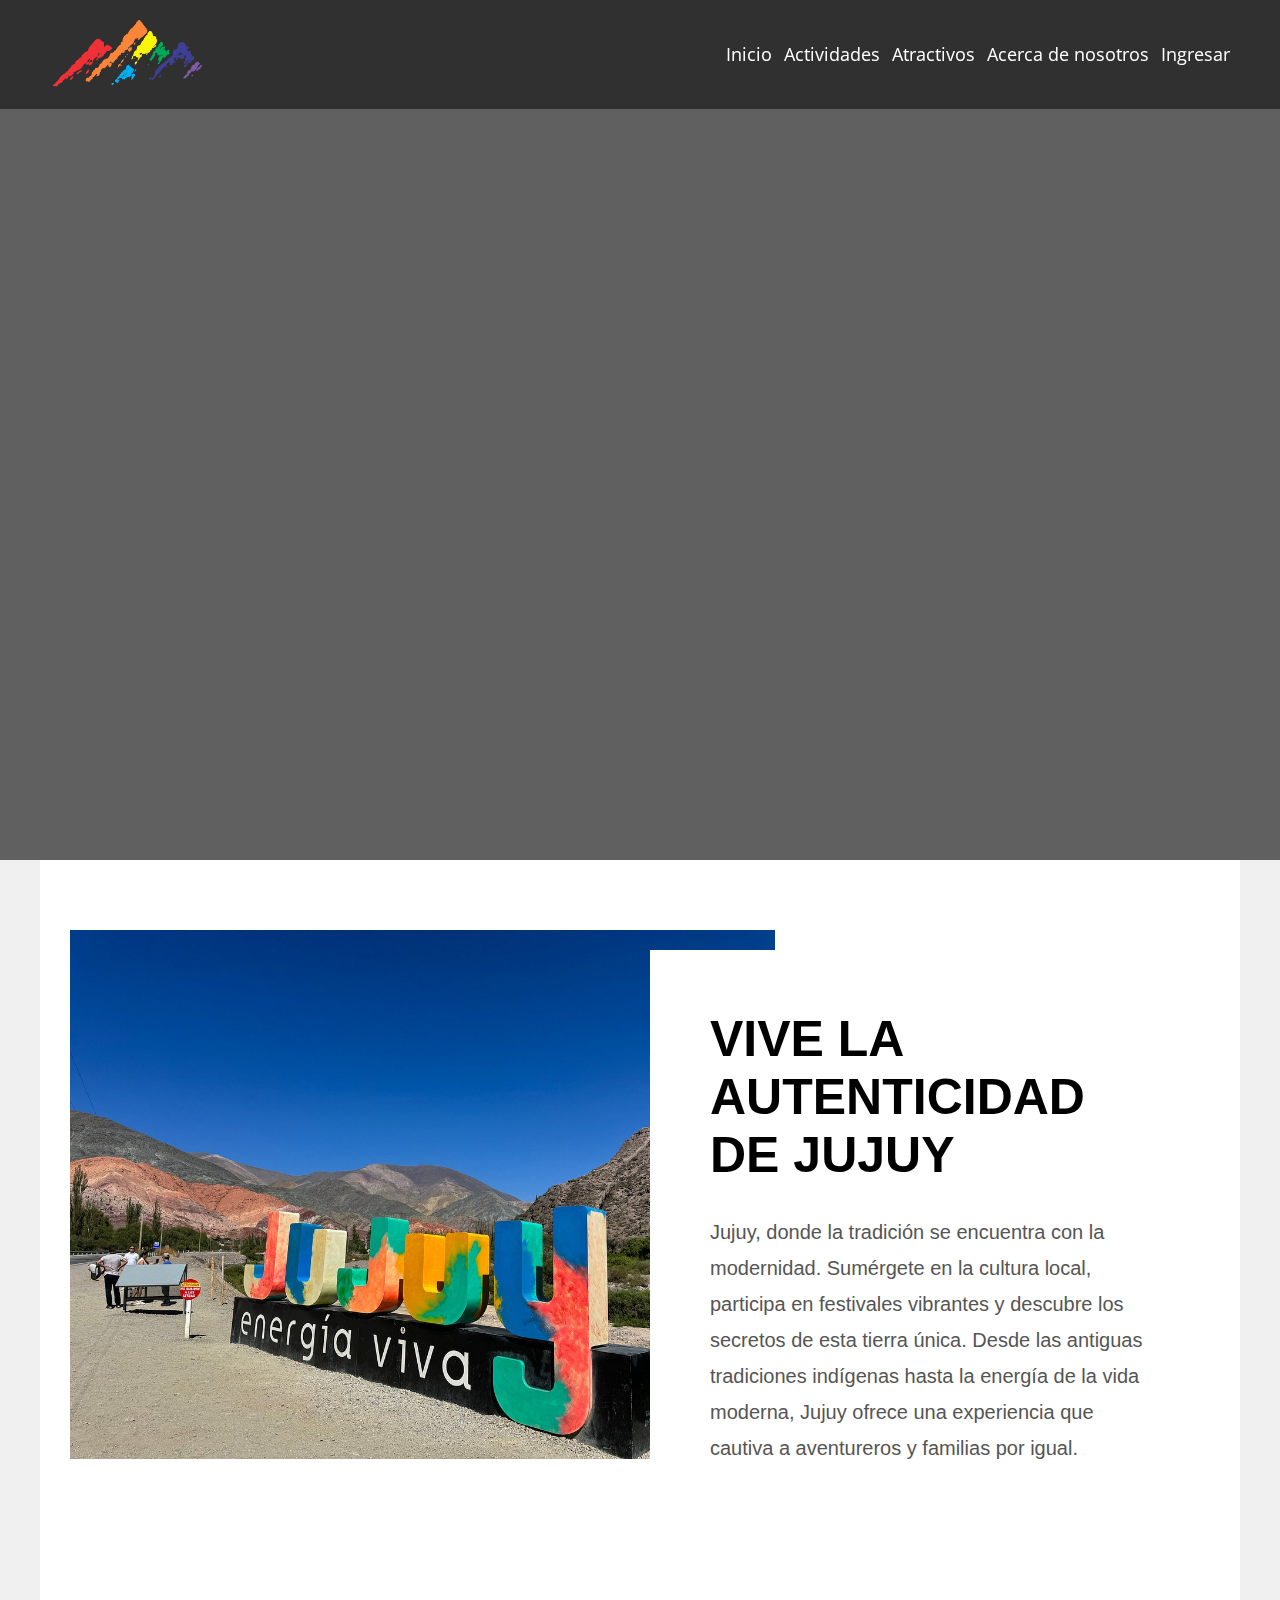
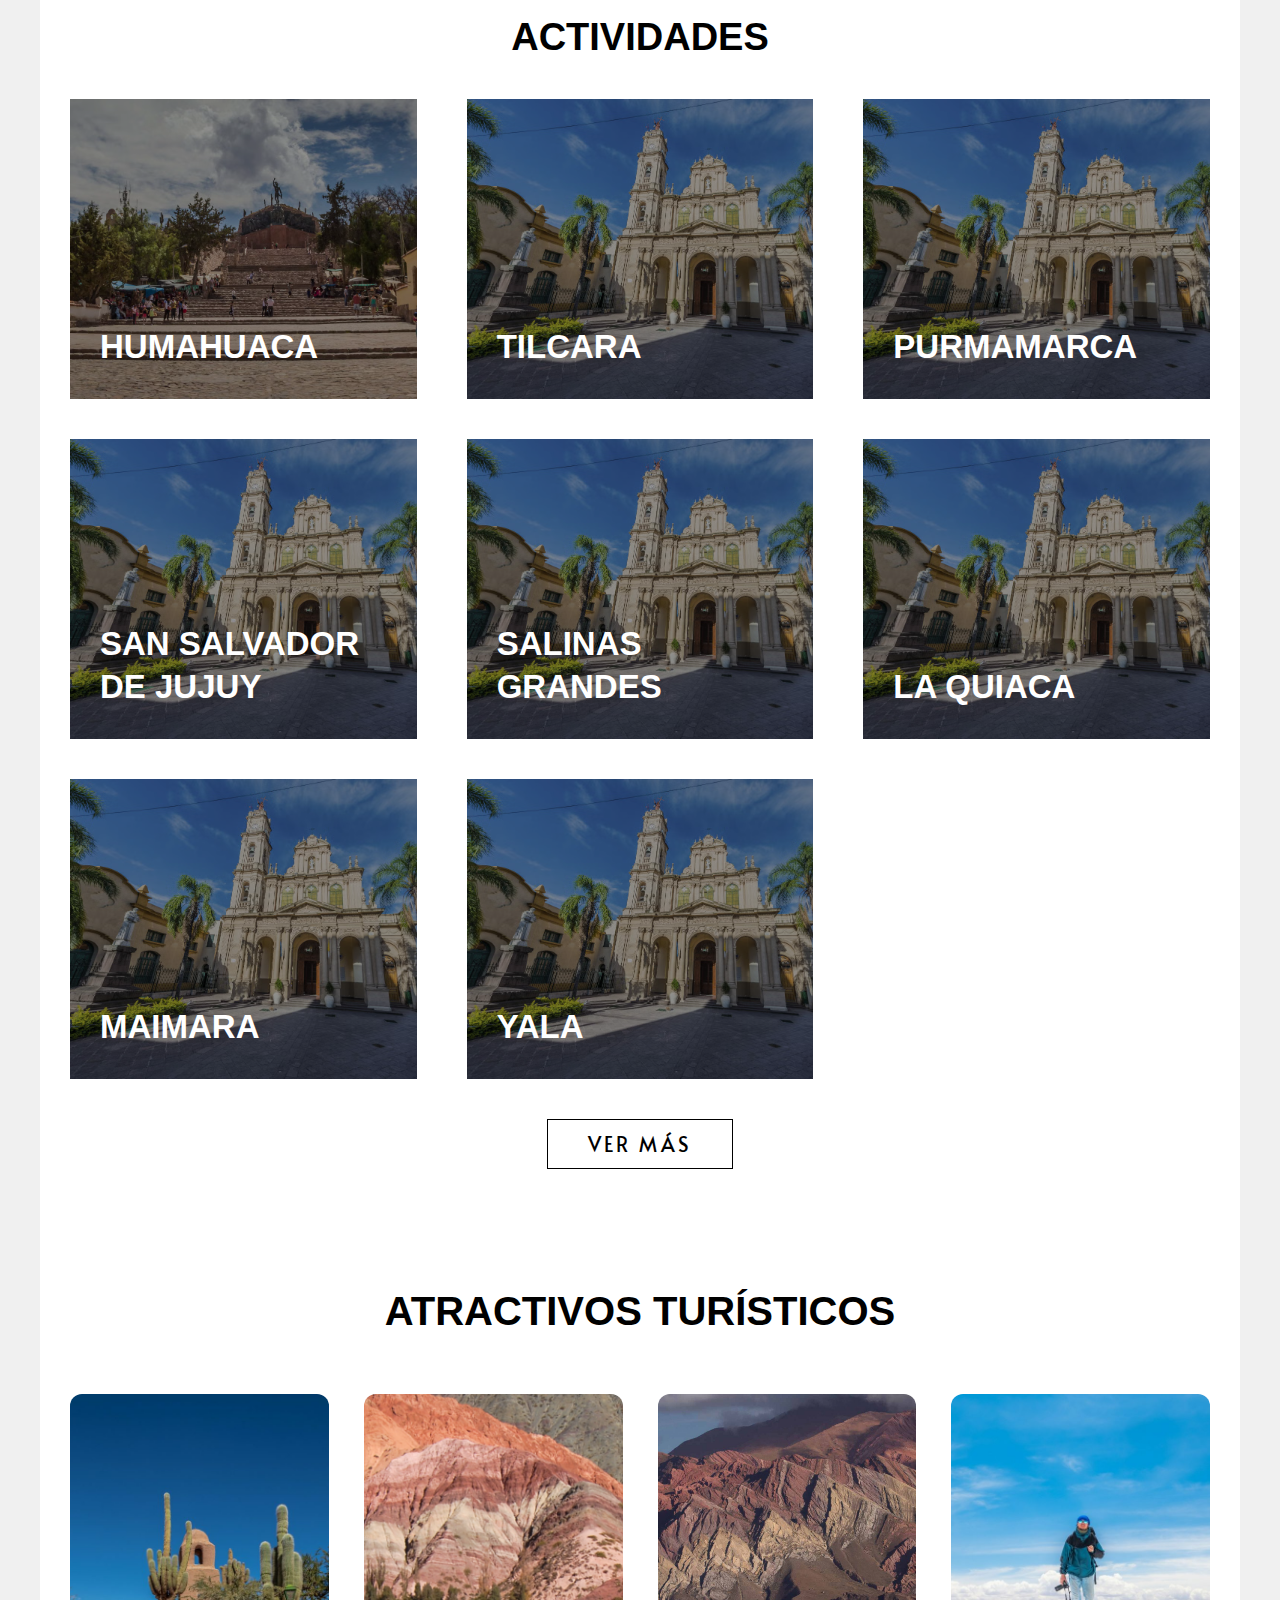
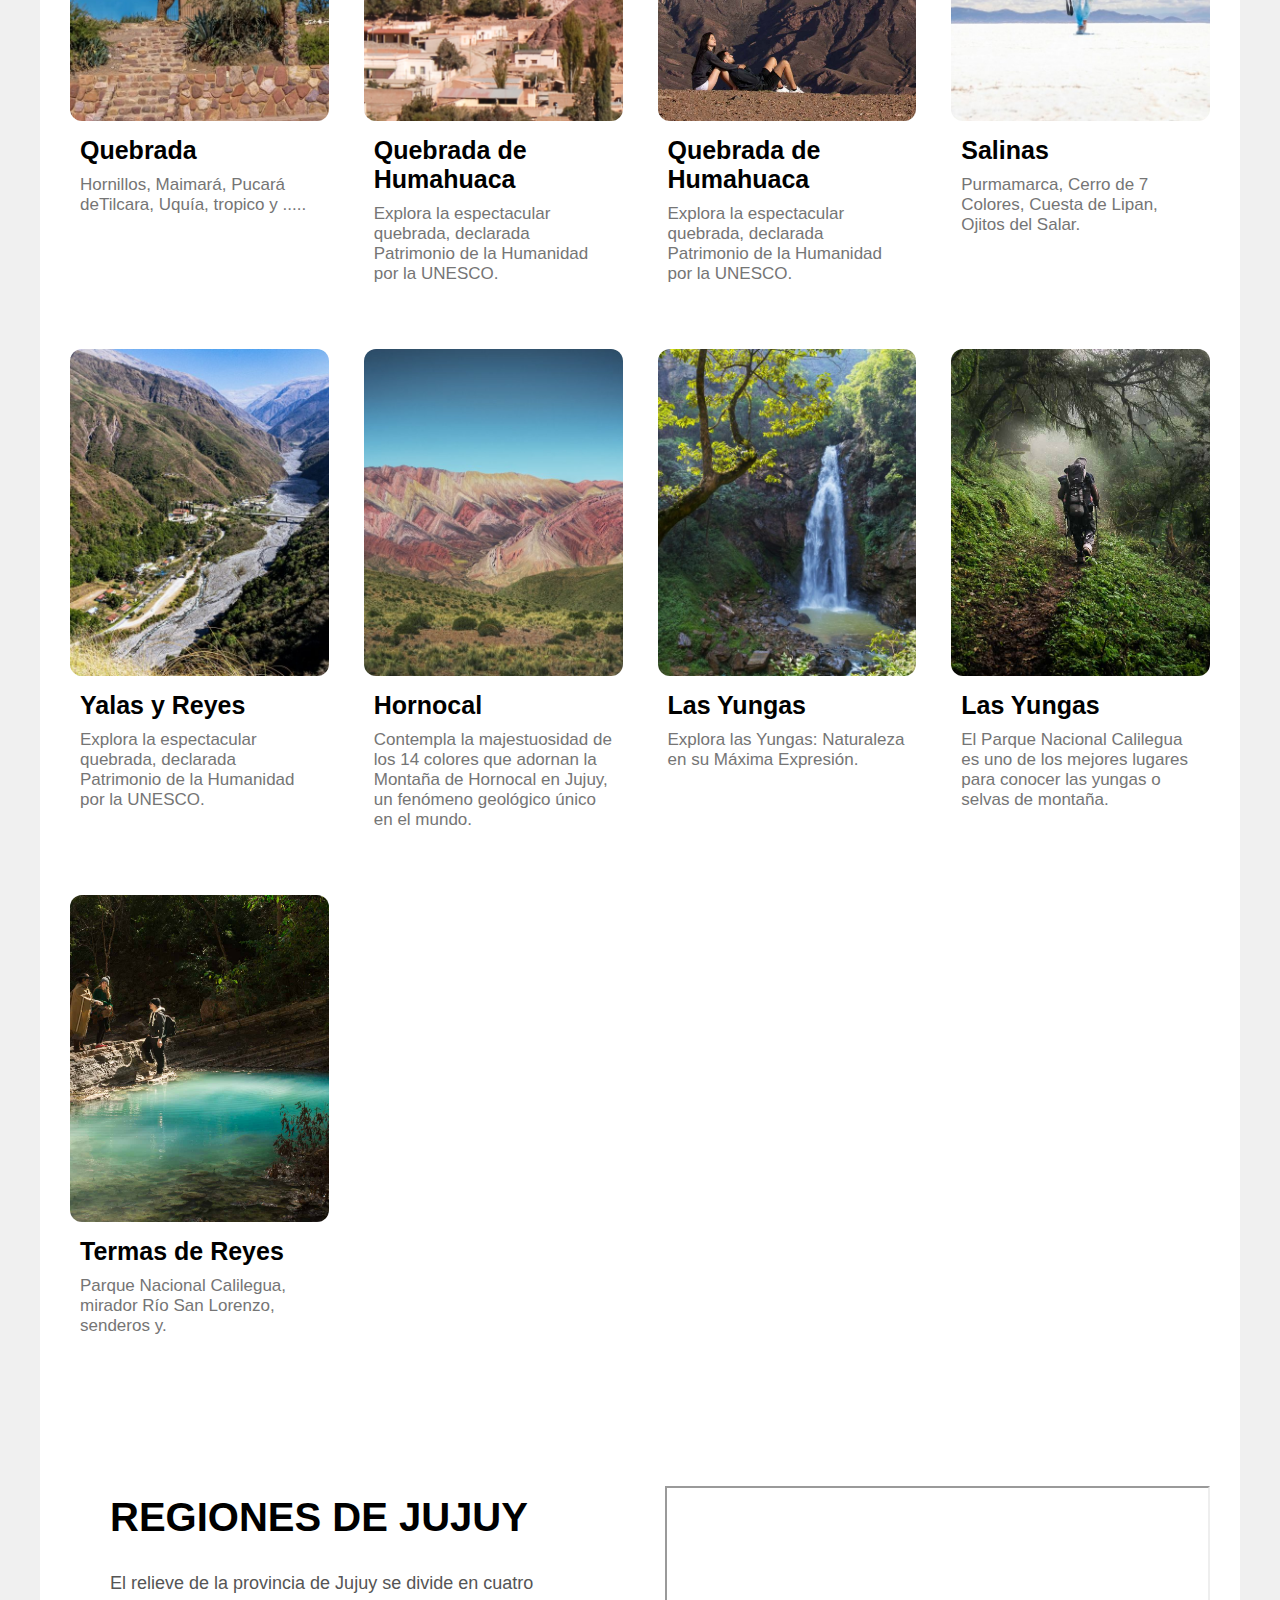
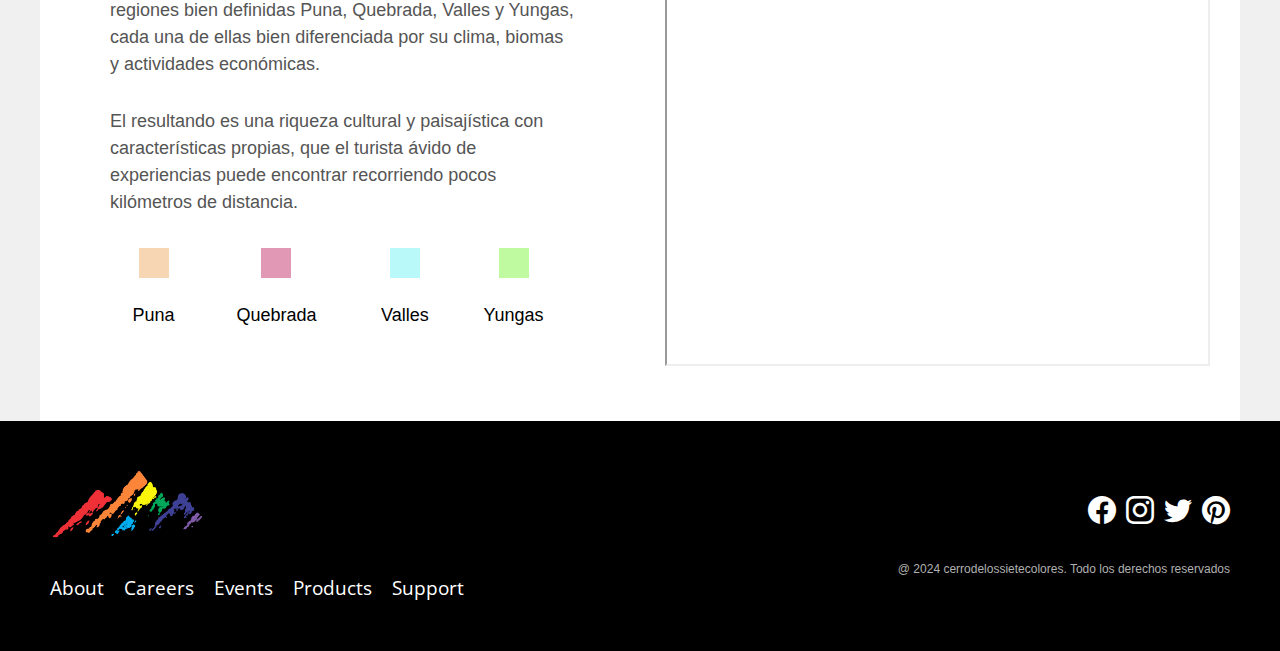
==== index.html @ bee5279a "first commit" ====
<!DOCTYPE html>
<html lang="es">

<head>
  <meta charset="UTF-8">
  <meta name="viewport" content="width=device-width, initial-scale=1.0">
  <link rel="stylesheet" href="https://cdn.jsdelivr.net/npm/bootstrap-icons@1.11.3/font/bootstrap-icons.min.css">
  <link rel="stylesheet" href="/css/main.css">
  <title>Cerros7Colores</title>
</head>

<body>

  <div class="hero">
    <header class="header">
      <img class="logo" src="/assets/logo/logo-Cerro-de-colores.png" alt="logo">

      <button class="open-menu" id="open-menu">
        <i class="bi bi-list"></i>
      </button>
      <div class="mobile-menu disabled" id="mobile-menu">
        <div class="mobile-menu__header">
          <img src="/assets/logo/logo-Cerro-de-colores.png" alt="logo" class="logo">
          <button class="close-menu" id="close-menu">
            <i class="bi bi-x-lg"></i>
          </button>
        </div>
        <div class="mobile-menu__nav">
          <ul>
            <li><a href="/index.html">Inicio</a></li>
            <li><a href="#actividades">Actividades</a></li>
            <li><a href="#turistismo">Atractivos</a></li>
            <li><a href="/pages/about-us.html">Acerca de nosotros</a></li>
            <li><a href="/pages/login.html">Ingresar</a></li>
          </ul>
        </div>
      </div>
      <nav class="desktop-menu">
        <ul>
          <li><a href="/index.html">Inicio</a></li>
          <li><a href="#actividades">Actividades</a></li>
          <li><a href="#turistismo">Atractivos</a></li>
          <li><a href="/pages/about-us.html">Acerca de nosotros</a></li>
          <li><a href="/pages/login.html">Ingresar</a></li>
        </ul>
      </nav>
    </header>
    <section class="video-section">
      <iframe width="560" height="315"
        src="https://www.youtube.com/embed/S2wJxDBZ_l0?si=NMLtOaExda23KTnY?&amp;start=02&autoplay=1&loop=1&controls=0&showinfo=0&rel=0&mute=1&playlist=S2wJxDBZ_l0"
        title="YouTube video player" frameborder="0"
        allow="accelerometer; autoplay; clipboard-write; encrypted-media; gyroscope; picture-in-picture; web-share"
        allowfullscreen></iframe>
      <div class="video-overlay"></div>
      <div class="video-content">
        <!-- <h2>Conectate con lo autentico</h2> -->
      </div>
    </section>
    <!-- <div class="hero__content">
      <p>Inmersive<br>experiences<br>that deliver</p>
    </div> -->
  </div>
  <main>
    <div class="intro">
      <img
        src="/assets/images/Jujuy-energia-viva.jpg"
        alt="portada" />

      <div class="intro__info">
        <h2>Vive la Autenticidad de Jujuy</h2>
        <p>Jujuy, donde la tradición se encuentra con la modernidad. Sumérgete en la cultura local, participa en
          festivales
          vibrantes y descubre los secretos de esta tierra única. Desde las antiguas tradiciones indígenas hasta la
          energía de la
          vida moderna, Jujuy ofrece una experiencia que cautiva a aventureros y familias por igual.</p>
      </div>
    </div>
    <div class="creations" id="actividades">
      <h2>Actividades</h2>
      <div class="creations__grid">
        <div>
          <h2>HUMAHUACA</h2>
        </div>
        <div>
          <h2>TILCARA</h2>
        </div>
        <div>
          <h2>PURMAMARCA</h2>
        </div>
        <div>
          <h2>SAN SALVADOR<br>DE JUJUY</h2>
        </div>
        <div>
          <h2>SALINAS<br>GRANDES</h2>
        </div>
        <div>
          <h2>LA QUIACA</h2>
        </div>
        <div>
          <h2>MAIMARA</h2>
        </div>
        <div>
          <h2>YALA</h2>
        </div>
      </div>
      <button class="btn">Ver más</button>
    </div>
  </main>

  <!-- <section class="video-section">
    <iframe width="560" height="315"
      src="https://www.youtube.com/embed/S2wJxDBZ_l0?si=NMLtOaExda23KTnY?&amp;start=50&autoplay=1&loop=1&controls=0&showinfo=0&rel=0&mute=1&playlist=S2wJxDBZ_l0"
      title="YouTube video player" frameborder="0"
      allow="accelerometer; autoplay; clipboard-write; encrypted-media; gyroscope; picture-in-picture; web-share"
      allowfullscreen></iframe>
    <div class="video-overlay"></div>
    <div class="video-content">
      <h2>Conectate con lo autentico</h2>
    </div>
  </section> -->

  <section class="attractions" id="turistismo">
    <h2 class="attractions__title">Atractivos Turísticos</h2>

    <div class="atractions__cards">
      <div class="attraction-card">
        <img src="/assets/images-turisticos/humahuaca-jujuy-argentina.jpg" alt="Atractivo 1">
        <h3>Quebrada</h3>
        <p>Hornillos, Maimará, Pucará deTilcara, Uquía, tropico y .....</p>
      </div>

      <div class="attraction-card">
        <img src="/assets/images/Img_Cerro7Colores.png" alt="Atractivo 2">
        <h3>Quebrada de Humahuaca</h3>
        <p>Explora la espectacular quebrada, declarada Patrimonio de la Humanidad por la UNESCO.</p>
      </div>
      <div class="attraction-card">
        <img src="/assets/images-turisticos/Quebrada-de-Humahuaca-Cuadrado.png" alt="Atractivo 2">
        <h3>Quebrada de Humahuaca</h3>
        <p>Explora la espectacular quebrada, declarada Patrimonio de la Humanidad por la UNESCO.</p>
      </div>
      <div class="attraction-card">
        <img src="/assets/images-turisticos/photographer-in-salar.jpg" alt="Atractivo 2">
        <h3>Salinas</h3>
        <p>Purmamarca, Cerro de 7 Colores, Cuesta de Lipan, Ojitos del Salar.</p>
      </div>
      <div class="attraction-card">
        <img src="/assets/images-turisticos/reyes-river-jujuy-argentina.jpg" alt="Atractivo 2">
        <h3>Yalas y Reyes</h3>
        <p>Explora la espectacular quebrada, declarada Patrimonio de la Humanidad por la UNESCO.</p>
      </div>
      <div class="attraction-card">
        <img src="/assets/images-turisticos/serrania-de-hornocal.jpg" alt="Atractivo 2">
        <h3>Hornocal</h3>
        <p>Contempla la majestuosidad de los 14 colores que adornan la Montaña de Hornocal en Jujuy, un fenómeno
          geológico único en el mundo.</p>
      </div>
      <div class="attraction-card">
        <img src="/assets/images-turisticos/waterfall.jpg" alt="Atractivo 2">
        <h3>Las Yungas</h3>
        <p>Explora las Yungas: Naturaleza en su Máxima Expresión.</p>
      </div>
      <div class="attraction-card">
        <img src="/assets/images-turisticos/Calilegua-Yungas.png" alt="Atractivo 2">
        <h3>Las Yungas</h3>
        <p>El Parque Nacional Calilegua es uno de los mejores lugares para conocer las yungas o selvas de montaña.</p>
      </div>
      <div class="attraction-card">
        <img src="/assets/images-turisticos/termas-del-jardin.jpg" alt="Atractivo 2">
        <h3>Termas de Reyes</h3>
        <p>Parque Nacional Calilegua, mirador Río San Lorenzo, senderos y.</p>
      </div>
    </div>
  </section>

  <section>
    <div class="region">
      <div class="region__content">
        <h2 class="region__title">Regiones de Jujuy</h2>
        <p class="region__text">
          El relieve de la provincia de Jujuy se divide en cuatro regiones bien definidas Puna, Quebrada, Valles y
          Yungas, cada
          una de ellas bien diferenciada por su clima, biomas y actividades económicas.
        </p>
        <p class="region__text">
          El resultando es una riqueza cultural y paisajística con características propias, que el turista ávido de
          experiencias
          puede encontrar recorriendo pocos kilómetros de distancia.
        </p>
        <table class="region__table">
          <tbody>
            <tr>
              <th>
                <div class="region__box box-1"></div>
              </th>
              <th>
                <div class="region__box box-2"></div>
              </th>
              <th>
                <div class="region__box box-3"></div>
              </th>
              <th>
                <div class="region__box box-4"></div>
              </th>
            </tr>
            <tr>
              <td>Puna</td>
              <td>Quebrada</td>
              <td>Valles</td>
              <td>Yungas</td>
            </tr>
          </tbody>
        </table>
      </div>

      <div class="region__map">
        <iframe src="https://www.google.com.ar/maps/d/embed?mid=1WbCeuLtPgaIoTMBbMBepUsitzrJnUsHE&ehbc=2E312F"
          width="480"
          height="480"></iframe>
      </div>
    </div>
  </section>

  <footer class="footer">

    <div class="logo-menu">
      <img class="logo" src="/assets/logo/logo-Cerro-de-colores.png" alt="logo">
      <nav class="footer-menu">
        <ul class="footer-menu__list">
          <li class="footer-menu__item"><a href="#">About</a></li>
          <li class="footer-menu__item"><a href="#">Careers</a></li>
          <li class="footer-menu__item"><a href="#">Events</a></li>
          <li class="footer-menu__item"><a href="#">Products</a></li>
          <li class="footer-menu__item"><a href="#">Support</a></li>
        </ul>
      </nav>
    </div>
    <div class="icons-copyright">
      <div class="icons">
        <i class="bi bi-facebook"></i>
        <i class="bi bi-instagram"></i>
        <i class="bi bi-twitter"></i>
        <i class="bi bi-pinterest"></i>
      </div>
      <p class="copyright">@ 2024 cerrodelossietecolores. Todo los derechos reservados</p>
    </div>
  </footer>

  <script>
    let btnOpenMenu = document.querySelector("#open-menu")
    let btnCloseMenu = document.querySelector("#close-menu")
    let menu = document.querySelector("#mobile-menu")

    btnOpenMenu.addEventListener("click", () => {
      menu.classList.remove("disabled")
    });

    btnCloseMenu.addEventListener("click", () => {
      menu.classList.add("disabled")
    });
  </script>
</body>

</html>
---- css/main.css ----
@import url("https://fonts.googleapis.com/css2?family=Open+Sans:wght@300;400;700&display=swap");
@import url("https://fonts.googleapis.com/css2?family=Alata&display=swap");
/* Estilos generales */
* {
	margin: 0;
	padding: 0;
	box-sizing: border-box;
}

:root {
	--font-title: "Poppins", sans-serif;
	--font-text: "Open Sans", sans-serif;
	--font-text-2: "Alata", sans-serif;
	--light: 400;
	--medium: 500;
	--bold: 700;
	--primary-color: #3498db;
	--secondary-color: #2ecc71;
	--white: #fff;
	--black: #000;
	--grey: #555;
	--max-width: 120rem;
}

html {
	/* font-size: 10px; */
	/* 10px / 16px = 0.625 = 62.5% */
	/* Percentage of user's browser font-size setting */
	font-size: 62.5%;
	scroll-behavior: smooth;
}

body {
	font-family: var(--font-title);
	background-color: #f0f0f0;
	font-size: 1.8rem;
}

a {
	text-decoration: none;
}

/* ---------- HEADER -------------  */
.mobile-menu,
.desktop-menu {
	display: none;
}

.mobile-menu {
	max-width: 100%;
	min-width: 38 0px;
	width: -webkit-fill-available;
}

.logo {
	width: 16rem;
	height: auto;
}

/* .hero {
	background-image: url(/assets/images/Quebrada-Humahuaca-Humahuaca.jpg.webp);
	background-size: cover;
	min-height: 80vh;
	padding: 0;
	display: flex;
	flex-direction: column;
} */
/* padding: 2rem 1rem; */
/* position: relative; */
.hero {
	/* background-image: url(/assets/images/Quebrada-Humahuaca-Humahuaca.jpg.webp);
	background-size: cover; */
	/* min-height: 80vh; */
	/* padding: 2rem 1rem; */
	padding: 0;
	/* position: relative; */
	display: flex;
	flex-direction: column;
}

/* .header {
	display: flex;
	justify-content: space-between;
	align-items: center;
	background-color: rgb(0, 0, 0, 0.5);
	padding: 2rem 5rem;
} */
.header {
	background-color: #009ace;
	display: flex;
	justify-content: space-between;
	align-items: center;
	/* background-color: rgb(0, 0, 0, 0.5); */
	padding: 2rem 5rem;
}

.open-menu,
.close-menu {
	border: 0;
	background-color: transparent;
	color: var(--white);
	font-size: 4rem;
	cursor: pointer;
}

.hero__content {
	flex-grow: 1;
	display: flex;
	align-items: center;
	justify-content: center;
}

.hero__content p {
	color: var(--white);
	font-size: 4rem;
	border: 0.2rem solid var(--white);
	padding: 3rem;
	text-transform: uppercase;
}

/* ---------- NAVBAR -------------  */

.mobile-menu {
	display: flex;
	flex-direction: column;
	background-color: var(--black);
	position: fixed;
	inset: 0;
	padding: 4rem;
	z-index: 2;
}

.mobile-menu__header {
	display: flex;
	justify-content: space-between;
	align-items: center;
}

.mobile-menu__nav {
	flex-grow: 1;
	display: flex;
	align-items: center;
}

.mobile-menu__nav ul {
	list-style-type: none;
	display: flex;
	flex-direction: column;
	gap: 4rem;
}

.mobile-menu__nav ul li a {
	text-transform: uppercase;
	color: var(--white);
	font-size: 3rem;
}

/* ---------- MAIN -------------  */
main {
	padding: 5rem 3rem;
	display: flex;
	flex-direction: column;
	gap: 8rem;
}

.intro {
	display: flex;
	flex-direction: column;
	gap: 2rem;
}

.intro__info {
	text-align: center;
	display: flex;
	flex-direction: column;
	gap: 3rem;
}

.intro__info h2 {
	font-size: 4.2rem;
	text-transform: uppercase;
}

.intro__info p {
	font-size: 2rem;
	color: #555;
	line-height: 1.8;
}

/* ---------- CREATIONS -------------  */

.creations {
	display: flex;
	flex-direction: column;
	align-items: center;
	gap: 4rem;
}

.creations > h2 {
	font-size: 4rem;
	text-align: center;
	text-transform: uppercase;
}

.creations__grid {
	text-transform: uppercase;
	display: flex;
	flex-direction: column;
	gap: 3rem;
	width: 100%;
}

.creations__grid > div {
	background-size: cover;
	height: 15rem;

	padding: 3rem;
	display: flex;
	align-items: end;
	position: relative;
	z-index: 0;
}

/* .creations__grid > div::before {
	content: "";
	position: absolute;
	height: 100%;
	width: 100%;
	inset: 0;
	background-color: rgba(0, 0, 0, 0.4);
	z-index: -1;
} */
.creations__grid > div::before {
	content: "";
	position: absolute;
	height: 100%;
	width: 100%;
	inset: 0;
	background-color: rgba(0, 0, 0, 0.4);
	z-index: 0;
}

.creations__grid > div > h2 {
	color: var(--white);
	font-size: 2.9rem;
	line-height: 1.3;
	z-index: 1;
}

.creations__grid > div:nth-child(1) {
	background-image: url("/assets/images/estatua-humahuaca-argentina.jpg");
}
.creations__grid > div:nth-child(2) {
	background-image: url("/assets/images/catedral-san-salvador-jujuy.jpg");
}
.creations__grid > div:nth-child(3) {
	background-image: url("/assets/images/catedral-san-salvador-jujuy.jpg");
}
.creations__grid > div:nth-child(4) {
	background-image: url("/assets/images/catedral-san-salvador-jujuy.jpg");
}
.creations__grid > div:nth-child(5) {
	background-image: url("/assets/images/catedral-san-salvador-jujuy.jpg");
}
.creations__grid > div:nth-child(6) {
	background-image: url("/assets/images/catedral-san-salvador-jujuy.jpg");
}
.creations__grid > div:nth-child(7) {
	background-image: url("/assets/images/catedral-san-salvador-jujuy.jpg");
}
.creations__grid > div:nth-child(8) {
	background-image: url("/assets/images/catedral-san-salvador-jujuy.jpg");
}

/* ---------- BUTTON -------------  */

.btn {
	border: 1px solid var(--black);
	max-width: max-content;
	padding: 1rem 4rem;
	font-family: var(--font-text-2);
	font-size: 2rem;
	text-transform: uppercase;
	background-color: transparent;
	cursor: pointer;
	letter-spacing: 0.3rem;
}

/* ---------- VIDEO -------------  */
.video-section {
	position: relative;
	overflow: hidden;
}
.video-section iframe {
	/* width: 622.222px; */
	/* width: clamp(622.222px, 100%, 800px); */
	width: max(100%, 622.222px);
	height: 350px;
	/* width: 100%;
	height: 95vh; */
}

.video-overlay {
	position: absolute;
	top: 0;
	left: 0;
	width: 100%;
	height: 100%;
	background: rgba(0, 0, 0, 0.6); /* Opacidad */
}

.video-content {
	position: absolute;
	top: 20%;
	left: 50%;
	transform: translate(-50%, -50%);
	text-align: center;
	color: var(--white);
	/* z-index: 1; */
	z-index: 0;
}

.video-content h2 {
	font-size: 3rem;
}

/* ---------- GALERIAS -------------  */

.attractions {
	background-color: var(--white);
	max-width: var(--max-width);
	margin: 0 auto;
	padding: 5rem 3rem;

	display: grid;
	grid-template-areas:
		"title title title"
		"content content content";
	gap: 4rem;
}

.attractions__title {
	font-size: 4rem;
	text-transform: uppercase;
	text-align: center;
	/* color: var(--primary-color); */
	grid-area: title;
}

.atractions__cards {
	grid-area: content;
	display: grid;
	grid-template-columns: repeat(auto-fill, minmax(22rem, 1fr));
	gap: 3.5rem;
}

.attraction-card {
	margin-top: 20px;
	/* border: 1px solid #ddd; */
	border-radius: 8px;
	overflow: hidden;
}

.attraction-card img {
	width: 100%;
	/* height: 200px; */
	height: 327px;
	object-fit: cover;
	border-radius: 12px;
}

.attraction-card h3 {
	padding: 10px;
	font-size: 2.5rem;
	/* color: var(--primary-color); */
}

.attraction-card p {
	padding: 0 10px 10px 10px;
	color: #757575;
	font-size: 1.7rem;
}

/* ---------- FOOTER -------------  */
.footer {
	background-color: var(--black);
	display: flex;
	flex-direction: column;
	align-items: center;
	gap: 4rem;
	padding: 5rem 3rem;
	/* color: var(--white); */
	text-align: center;
}

.logo-menu,
.icons-copyright {
	display: flex;
	flex-direction: column;
	gap: 3.5rem;
	align-items: center;
}

.footer-menu__list {
	list-style: none;
	display: flex;
	flex-direction: column;
	align-items: center;
	gap: 2rem;
	color: var(--white);
}

.footer-menu__item > a {
	color: var(--white);
	font-family: var(--font-text);
	font-size: 1.9rem;
}

.icons {
	font-size: 2.8rem;
	display: flex;
	gap: 1rem;
	color: var(--white);
}

.copyright {
	color: #b0b0b0;
	font-size: 1.2rem;
}

/* ---------- REGION -------------  */

.region {
	/* max-width: var(--max-width); */
	margin: 0 auto;
	display: flex;
	flex-direction: column;
	padding: 5rem 3rem;
	/* display: grid; */
	/* grid-template-columns: repeat(2, 1fr); */
	/* gap: 6rem; */
	/* padding: 5rem; */
	background-color: var(--white);
}

.region__table {
	width: 100%;
}

.region__content {
	display: flex;
	flex-direction: column;
	gap: 3rem;
	margin-bottom: 3.5rem;
}

.region__title {
	font-size: 4rem;
	text-transform: uppercase;
	text-align: center;
}

.region__text {
	color: var(--grey);
	line-height: 1.5;
}

.region__table tbody tr th > div {
	margin: auto;
}
.region__table tbody tr td {
	text-align: center;
	padding-top: 2.5rem;
}

.region__box {
	height: 30px;
	width: 30px;
	background-color: black;
	margin: 1.5rem;
}

.box-1 {
	background-color: #f7d6b3;
}
.box-2 {
	background-color: #e198b4;
}
.box-3 {
	background-color: #baf9f9;
}
.box-4 {
	background-color: #bffaa1;
}

.region__map iframe {
	/* width: 350px; */
	width: max(100%, 310px);
}

/* ---------- MEDIA QUERYS -------------  */
@media screen and (min-width: 768px) {
	/* .hero {
		background-image: url("/assets/images/Excursion-al-Hornocal.jpg");
		padding: 0;
		min-height: 90vh;
	} */
	/* padding: 4rem 10rem; */
	.hero {
		/* background-image: url("/assets/images/Excursion-al-Hornocal.jpg"); */
		/* padding: 4rem 10rem; */
		padding: 0;
		min-height: 90vh;
	}

	.header {
		background-color: rgb(0, 0, 0, 0.5);
		/* padding: 2rem 5rem; */
		padding: 2rem max(5rem, 50vw - 1280px / 2);
		position: absolute;
		z-index: 1;
		width: 100%;
	}

	.hero__content p {
		font-size: 6rem;
	}

	.open-menu {
		display: none;
	}

	.desktop-menu {
		display: flex;
	}

	.desktop-menu ul {
		display: flex;
		gap: 1.2rem;
		list-style: none;
		font-family: var(--font-text);
		/* justify-content: space-between; */
	}

	.desktop-menu ul li a {
		color: var(--white);
	}

	.video-section iframe {
		width: 100%;
		height: 95vh;
	}

	main {
		background-color: var(--white);
		padding: 7rem 3rem;
		/* max-width: 1300px; */
		max-width: var(--max-width); /* EL ANCHO MAXIMO DEL CONTENIDO*/
		margin: 0 auto; /* CENTRAR EL CONTENIDO*/
		gap: 6rem;
	}

	.intro {
		display: grid;
		grid-template-columns: repeat(8, 1fr);
		margin-bottom: 7rem;
	}

	.intro img {
		max-width: 100%;
		grid-column: 1/6;
		grid-row: 1/3;
	}

	.intro__info {
		grid-column: 5/9;
		grid-row: 2/3;
		background-color: var(--white);
		padding: 6rem;
		padding-bottom: 2rem;
		text-align: left;
	}

	.intro__info h2 {
		font-size: 4.3rem;
	}

	.creations h2 {
		font-size: 3.8rem;
	}

	.creations__grid {
		display: grid;
		grid-template-columns: repeat(3, 1fr);
		column-gap: 5rem;
		row-gap: 4rem;
	}

	.creations__grid > div {
		height: 30rem;
	}

	.creations__grid > div > h2 {
		font-size: 2.2rem;
	}

	.region {
		max-width: var(--max-width);
		display: grid;
		grid-template-columns: repeat(2, 1fr);
		align-items: center;
		column-gap: 5rem;
	}

	.region__content {
		padding: 0 4rem;
	}

	.region__title {
		text-align: start;
	}

	.attractions {
		padding-bottom: 9rem;
	}

	.footer {
		flex-direction: row;
		justify-content: space-between;
		padding: 5rem max(5rem, 50vw - 1280px / 2);
	}

	.logo-menu {
		align-items: start;
	}

	.footer-menu__list {
		flex-direction: row;
	}

	.icons-copyright {
		align-items: end;
	}
}

@media screen and (min-width: 992px) {
	.creations__grid > div > h2 {
		font-size: 3.3rem;
	}
	.intro__info h2 {
		font-size: 5rem;
	}
}

/* MOBILE MENU NAVBAR  */
.disabled {
	display: none;
}
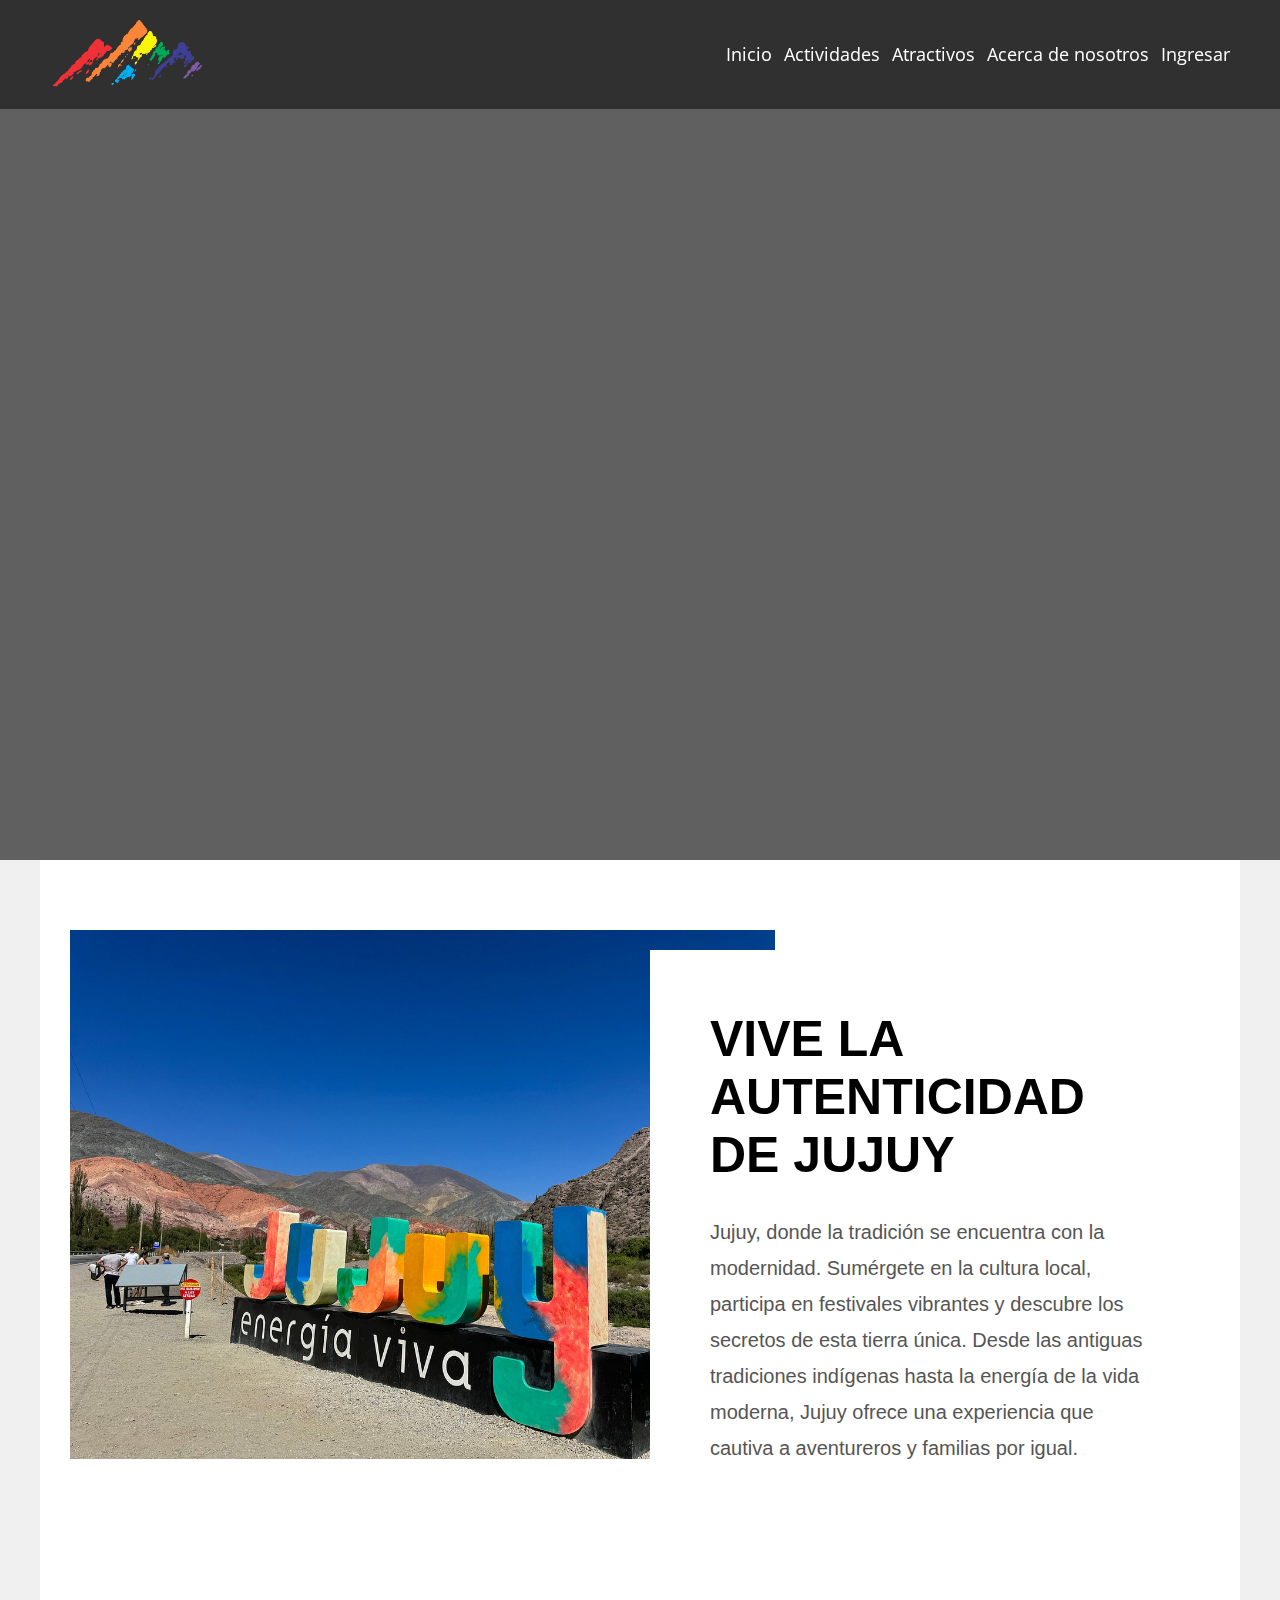
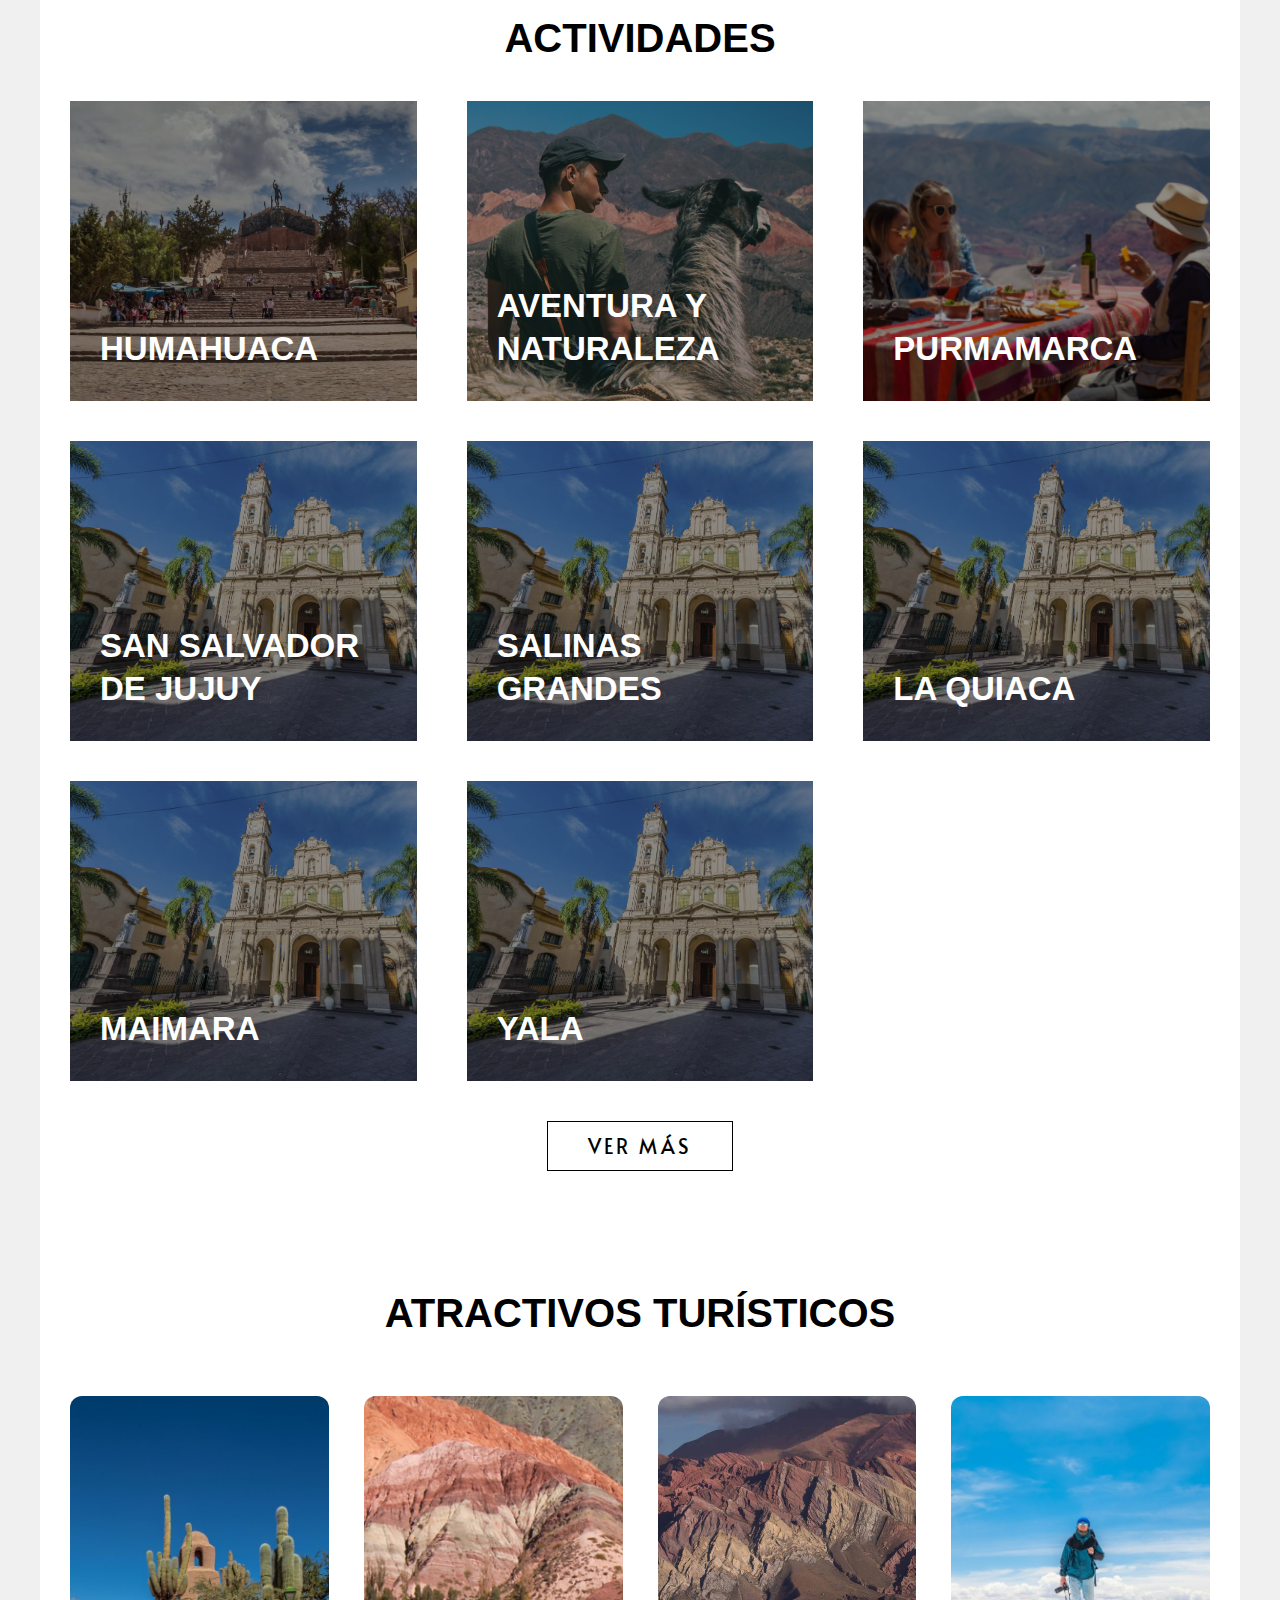
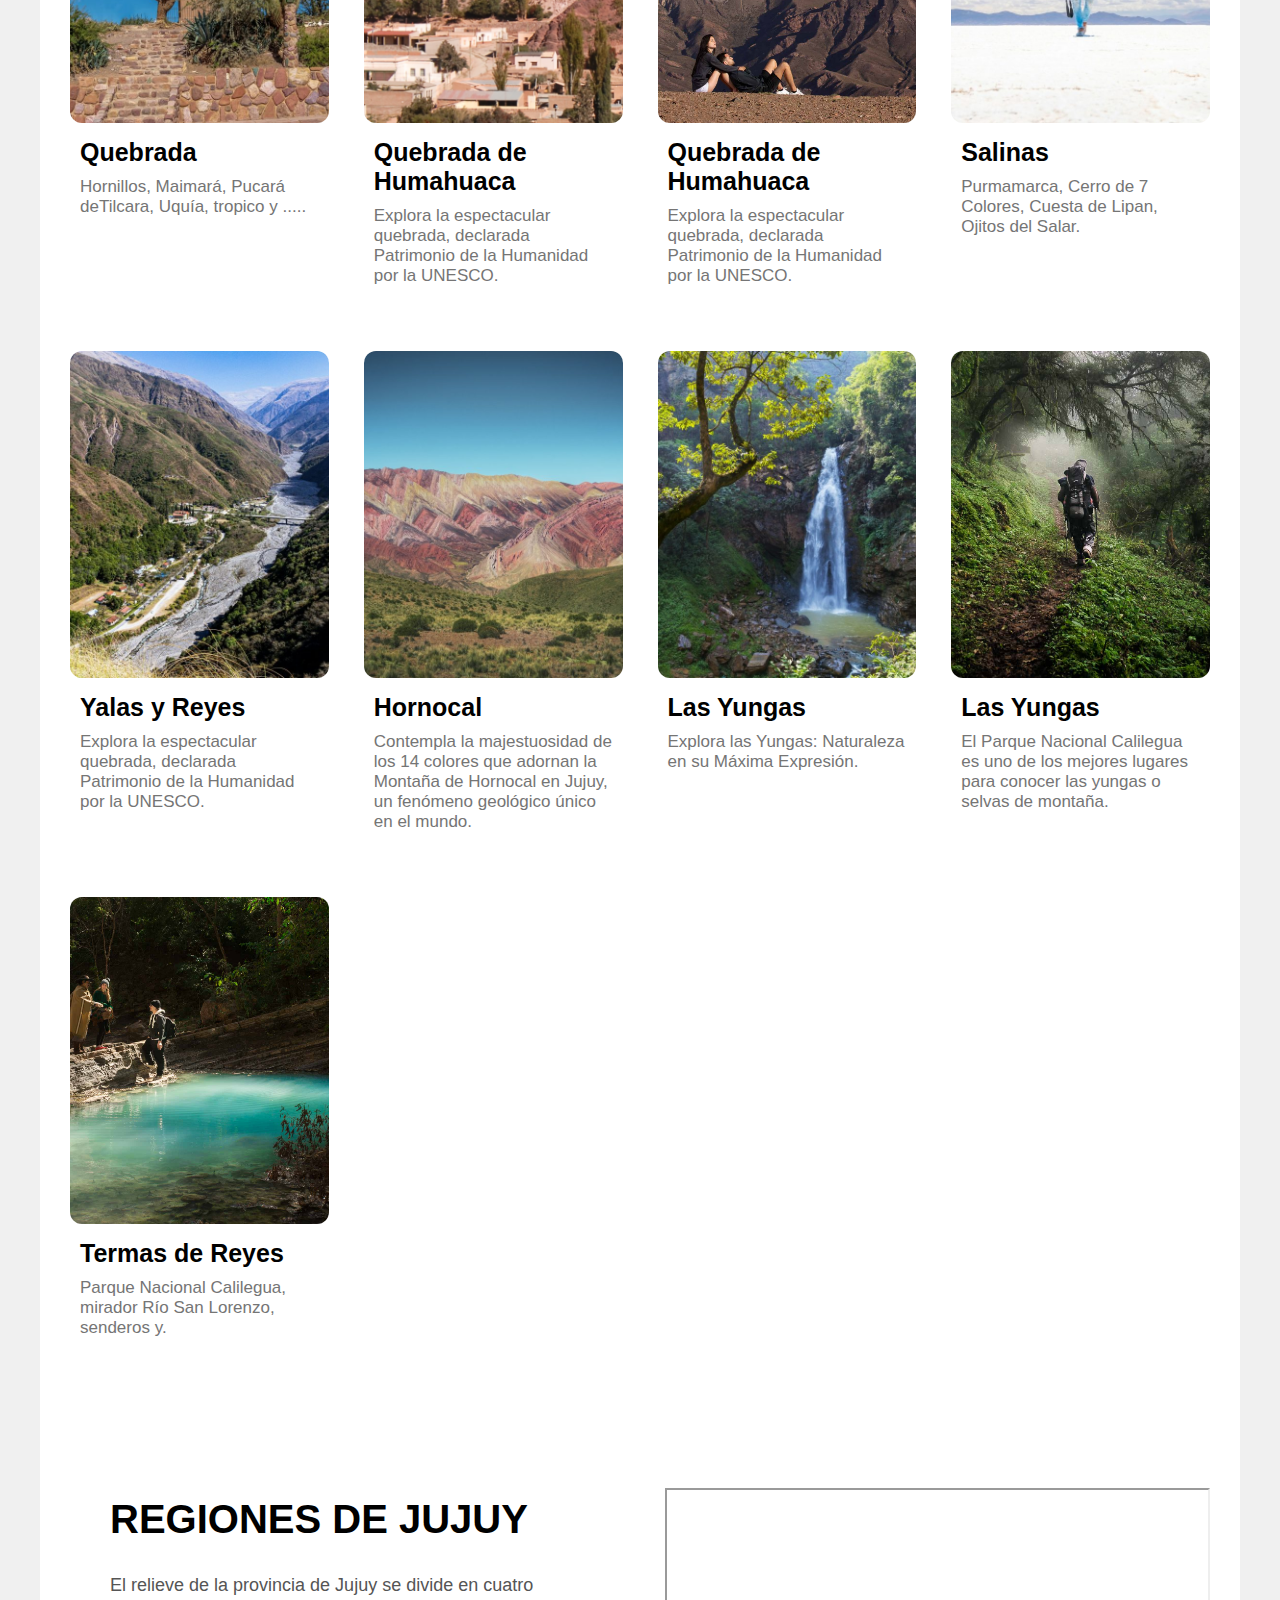
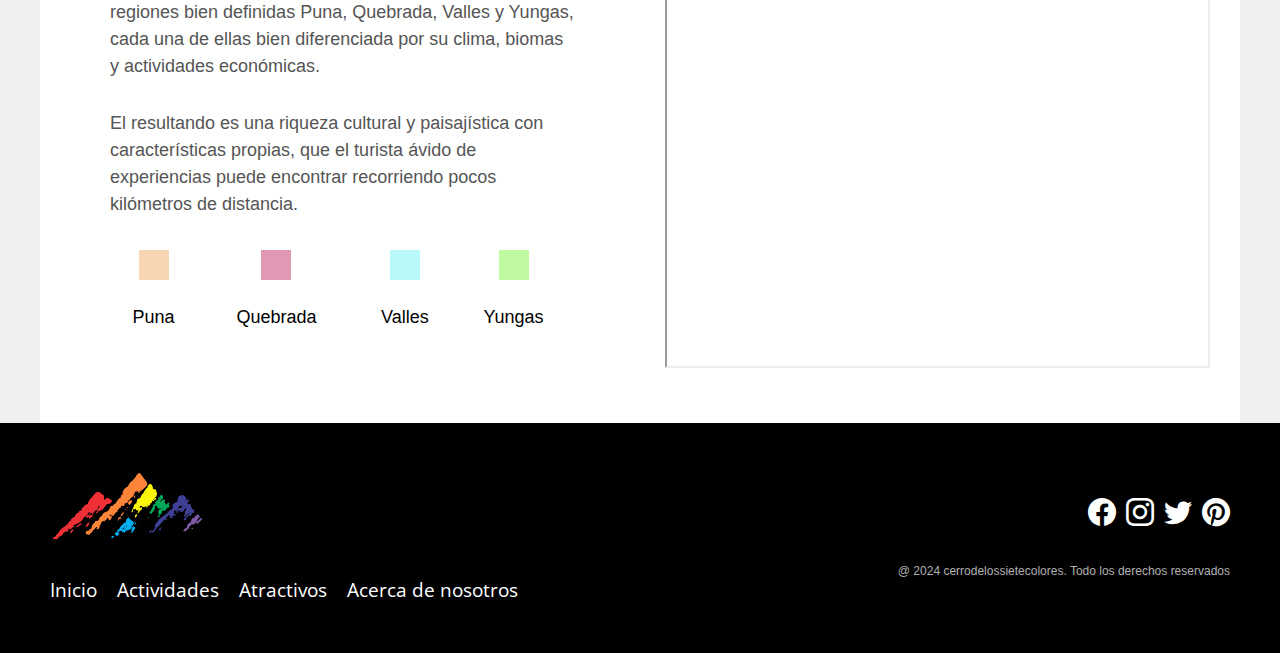
==== commit 0943cf38: "fix style" ====
--- a/index.html
+++ b/index.html
@@ -12,7 +12,7 @@
 <body>
 
   <div class="hero">
-    <header class="header">
+    <header class="header" id="inicio">
       <img class="logo" src="/assets/logo/logo-Cerro-de-colores.png" alt="logo">
 
       <button class="open-menu" id="open-menu">
@@ -37,7 +37,7 @@
       </div>
       <nav class="desktop-menu">
         <ul>
-          <li><a href="/index.html">Inicio</a></li>
+          <li><a href="#inicio">Inicio</a></li>
           <li><a href="#actividades">Actividades</a></li>
           <li><a href="#turistismo">Atractivos</a></li>
           <li><a href="/pages/about-us.html">Acerca de nosotros</a></li>
@@ -82,7 +82,7 @@
           <h2>HUMAHUACA</h2>
         </div>
         <div>
-          <h2>TILCARA</h2>
+          <h2>AVENTURA Y NATURALEZA</h2>
         </div>
         <div>
           <h2>PURMAMARCA</h2>
@@ -227,11 +227,10 @@
       <img class="logo" src="/assets/logo/logo-Cerro-de-colores.png" alt="logo">
       <nav class="footer-menu">
         <ul class="footer-menu__list">
-          <li class="footer-menu__item"><a href="#">About</a></li>
-          <li class="footer-menu__item"><a href="#">Careers</a></li>
-          <li class="footer-menu__item"><a href="#">Events</a></li>
-          <li class="footer-menu__item"><a href="#">Products</a></li>
-          <li class="footer-menu__item"><a href="#">Support</a></li>
+          <li class="footer-menu__item"><a href="#inicio">Inicio</a></li>
+          <li class="footer-menu__item"><a href="#actividades">Actividades</a></li>
+          <li class="footer-menu__item"><a href="#turistismo">Atractivos</a></li>
+          <li class="footer-menu__item"><a href="/pages/about-us.html">Acerca de nosotros</a></li>
         </ul>
       </nav>
     </div>
--- a/css/main.css
+++ b/css/main.css
@@ -177,7 +177,8 @@
 }
 
 .intro__info h2 {
-	font-size: 4.2rem;
+	/* font-size: 4.2rem; */
+	font-size: clamp(4.2rem, 5vw, 5rem);
 	text-transform: uppercase;
 }
 
@@ -212,8 +213,8 @@
 
 .creations__grid > div {
 	background-size: cover;
-	height: 15rem;
-
+	/* height: 15rem; */
+	height: max(15rem, 30rem);
 	padding: 3rem;
 	display: flex;
 	align-items: end;
@@ -242,7 +243,8 @@
 
 .creations__grid > div > h2 {
 	color: var(--white);
-	font-size: 2.9rem;
+	/* font-size: 2.9rem; */
+	font-size: clamp(2.9rem, 3vw, 3.3rem);
 	line-height: 1.3;
 	z-index: 1;
 }
@@ -251,10 +253,10 @@
 	background-image: url("/assets/images/estatua-humahuaca-argentina.jpg");
 }
 .creations__grid > div:nth-child(2) {
-	background-image: url("/assets/images/catedral-san-salvador-jujuy.jpg");
+	background-image: url("/assets/images-actividad/Actividad-AVENTURA-NATURALEZA.png");
 }
 .creations__grid > div:nth-child(3) {
-	background-image: url("/assets/images/catedral-san-salvador-jujuy.jpg");
+	background-image: url("/assets/images-actividad/Cocina_Vinos1-300x300.png");
 }
 .creations__grid > div:nth-child(4) {
 	background-image: url("/assets/images/catedral-san-salvador-jujuy.jpg");
@@ -581,27 +583,16 @@
 		text-align: left;
 	}
 
-	.intro__info h2 {
-		font-size: 4.3rem;
-	}
-
-	.creations h2 {
-		font-size: 3.8rem;
-	}
-
 	.creations__grid {
 		display: grid;
-		grid-template-columns: repeat(3, 1fr);
+		/* grid-template-columns: repeat(2, 1fr); */
+		grid-template-columns: repeat(auto-fill, minmax(25rem, 1fr));
 		column-gap: 5rem;
 		row-gap: 4rem;
 	}
 
 	.creations__grid > div {
 		height: 30rem;
-	}
-
-	.creations__grid > div > h2 {
-		font-size: 2.2rem;
 	}
 
 	.region {
@@ -644,12 +635,9 @@
 }
 
 @media screen and (min-width: 992px) {
-	.creations__grid > div > h2 {
-		font-size: 3.3rem;
-	}
-	.intro__info h2 {
+	/* .intro__info h2 {
 		font-size: 5rem;
-	}
+	} */
 }
 
 /* MOBILE MENU NAVBAR  */
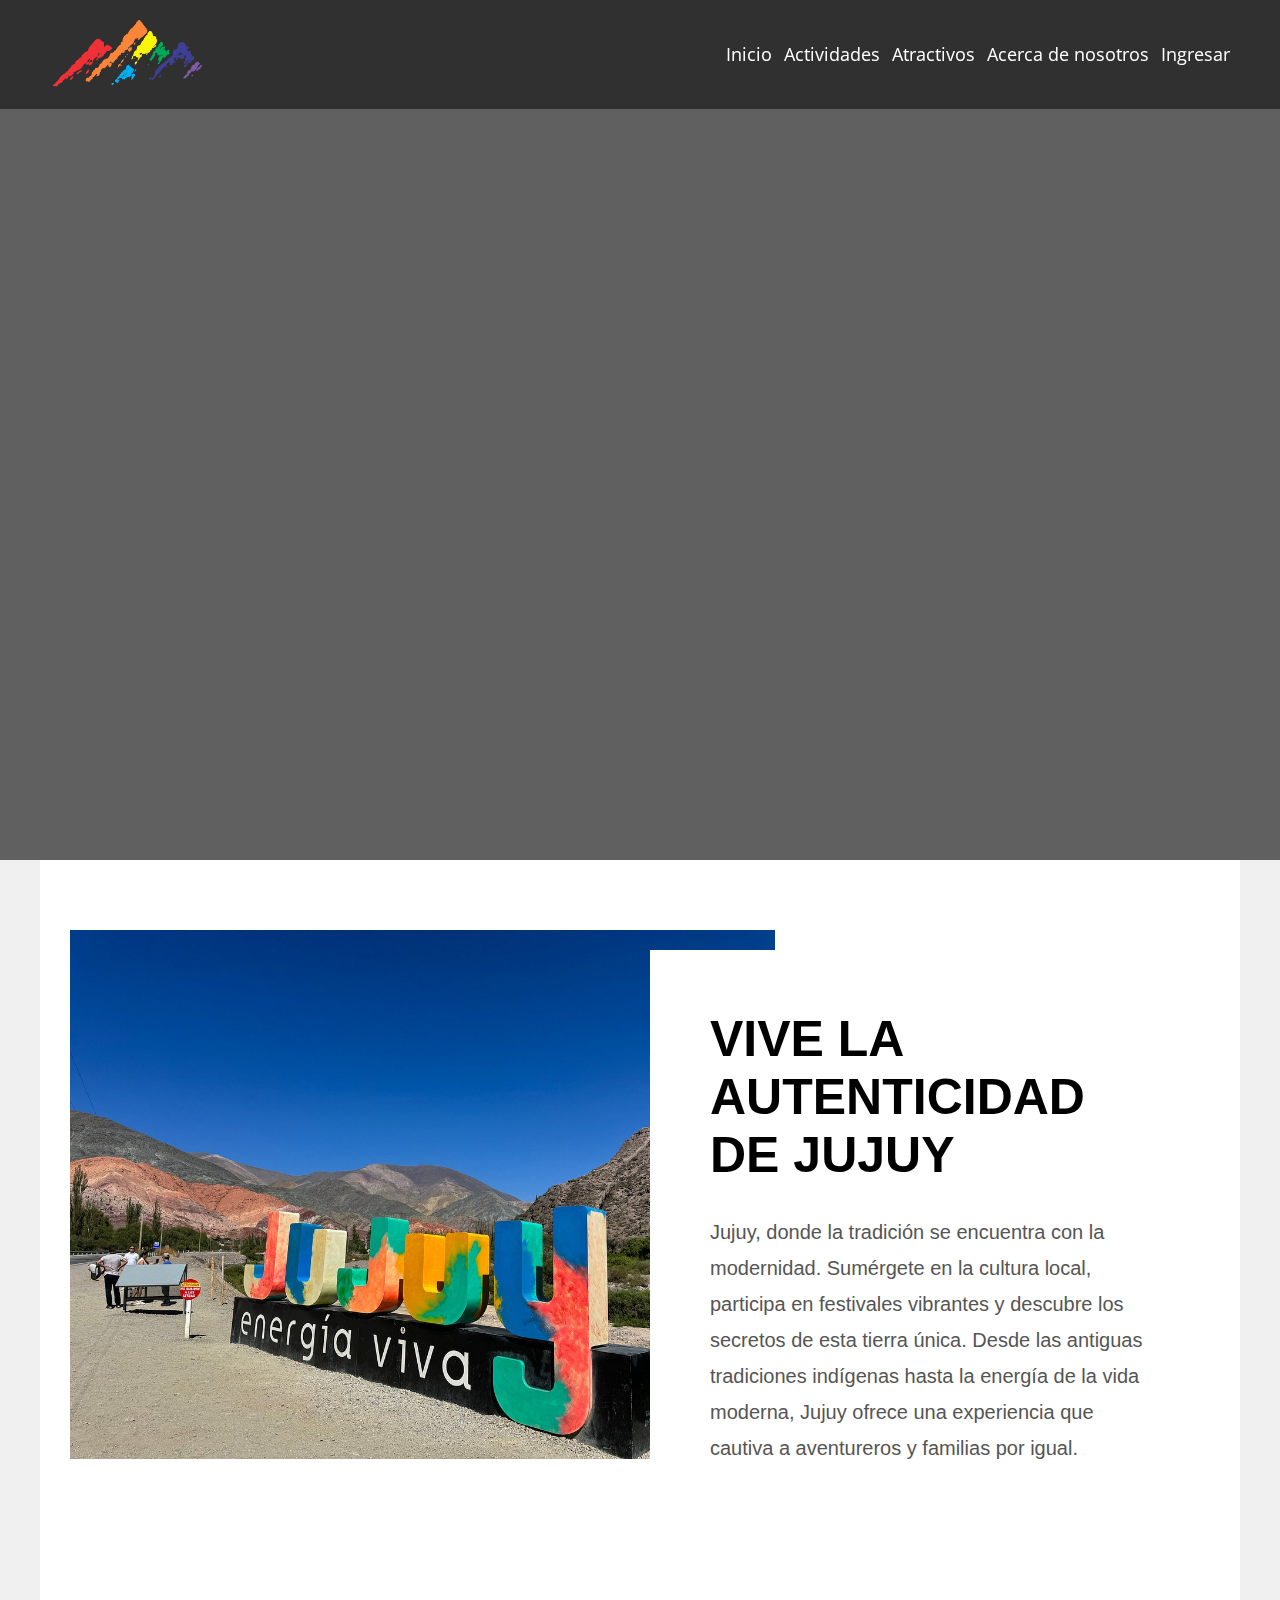
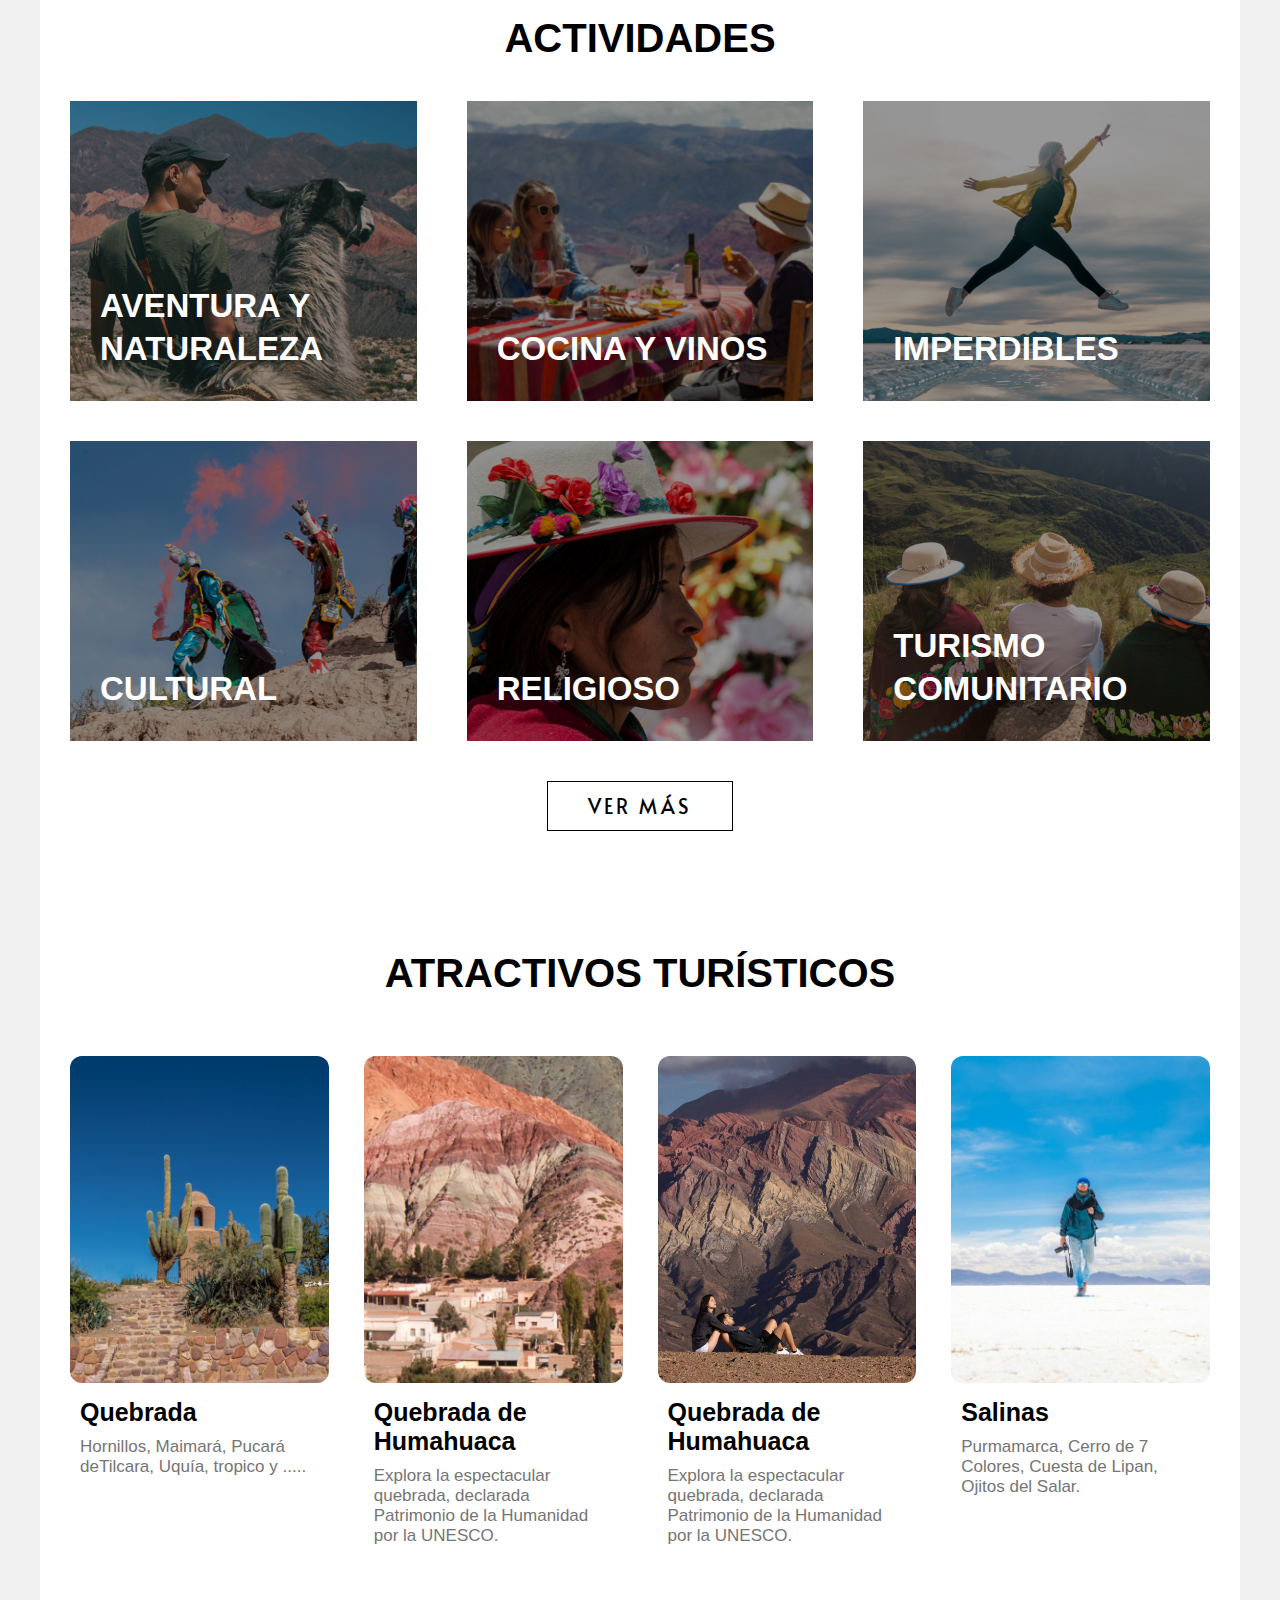
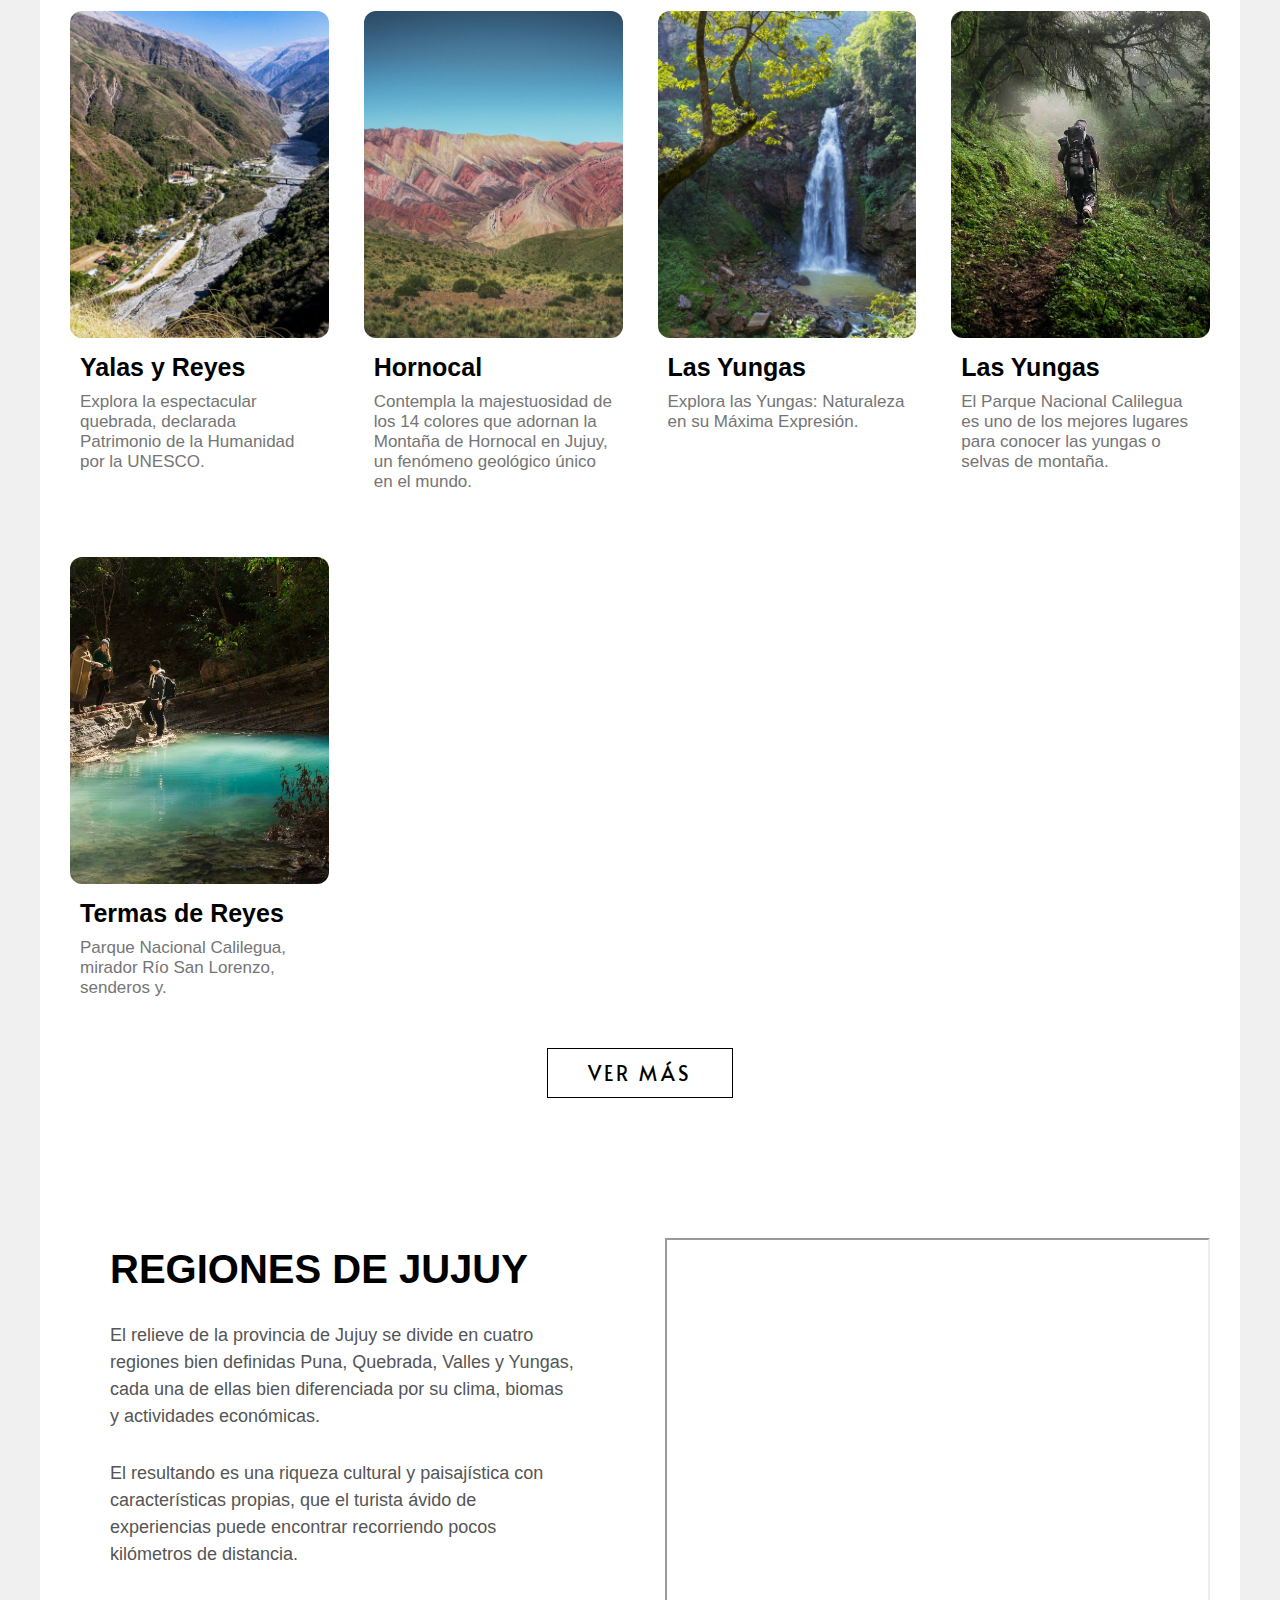
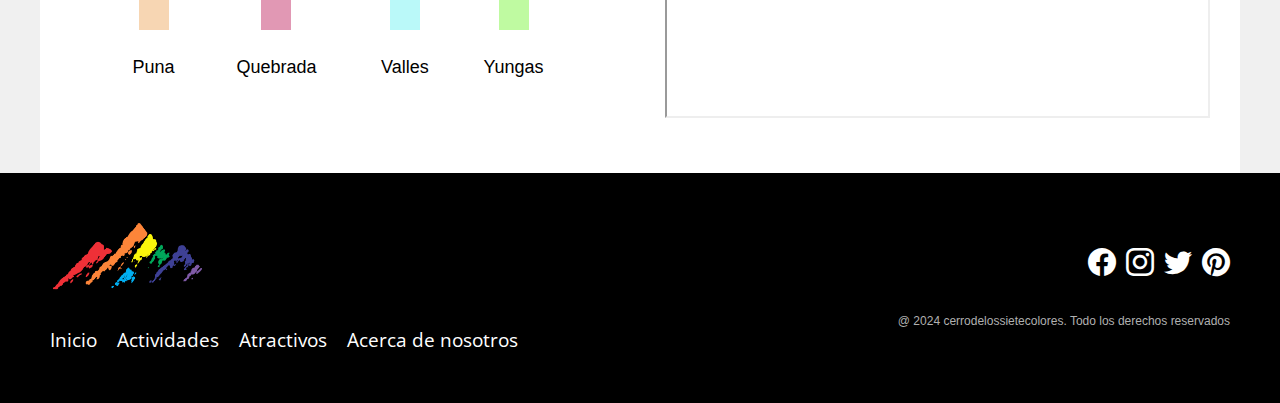
==== commit e901ccca: "add images activities section" ====
--- a/index.html
+++ b/index.html
@@ -56,9 +56,6 @@
         <!-- <h2>Conectate con lo autentico</h2> -->
       </div>
     </section>
-    <!-- <div class="hero__content">
-      <p>Inmersive<br>experiences<br>that deliver</p>
-    </div> -->
   </div>
   <main>
     <div class="intro">
@@ -75,32 +72,26 @@
           vida moderna, Jujuy ofrece una experiencia que cautiva a aventureros y familias por igual.</p>
       </div>
     </div>
-    <div class="creations" id="actividades">
+    <div class="activities" id="actividades">
       <h2>Actividades</h2>
-      <div class="creations__grid">
-        <div>
-          <h2>HUMAHUACA</h2>
-        </div>
+      <div class="activities__grid">
         <div>
           <h2>AVENTURA Y NATURALEZA</h2>
         </div>
         <div>
-          <h2>PURMAMARCA</h2>
-        </div>
-        <div>
-          <h2>SAN SALVADOR<br>DE JUJUY</h2>
-        </div>
-        <div>
-          <h2>SALINAS<br>GRANDES</h2>
-        </div>
-        <div>
-          <h2>LA QUIACA</h2>
-        </div>
-        <div>
-          <h2>MAIMARA</h2>
-        </div>
-        <div>
-          <h2>YALA</h2>
+          <h2>COCINA Y VINOS</h2>
+        </div>
+        <div>
+          <h2>IMPERDIBLES</h2>
+        </div>
+        <div>
+          <h2>CULTURAL</h2>
+        </div>
+        <div>
+          <h2>RELIGIOSO</h2>
+        </div>
+        <div>
+          <h2>TURISMO COMUNITARIO</h2>
         </div>
       </div>
       <button class="btn">Ver más</button>
@@ -171,6 +162,7 @@
         <p>Parque Nacional Calilegua, mirador Río San Lorenzo, senderos y.</p>
       </div>
     </div>
+    <button class="btn">Ver más</button>
   </section>
 
   <section>
--- a/css/main.css
+++ b/css/main.css
@@ -188,22 +188,22 @@
 	line-height: 1.8;
 }
 
-/* ---------- CREATIONS -------------  */
-
-.creations {
+/* ---------- SECCION ACTIVIDAD -------------  */
+
+.activities {
 	display: flex;
 	flex-direction: column;
 	align-items: center;
 	gap: 4rem;
 }
 
-.creations > h2 {
+.activities > h2 {
 	font-size: 4rem;
 	text-align: center;
 	text-transform: uppercase;
 }
 
-.creations__grid {
+.activities__grid {
 	text-transform: uppercase;
 	display: flex;
 	flex-direction: column;
@@ -211,7 +211,7 @@
 	width: 100%;
 }
 
-.creations__grid > div {
+.activities__grid > div {
 	background-size: cover;
 	/* height: 15rem; */
 	height: max(15rem, 30rem);
@@ -222,7 +222,7 @@
 	z-index: 0;
 }
 
-/* .creations__grid > div::before {
+/* .activities__grid > div::before {
 	content: "";
 	position: absolute;
 	height: 100%;
@@ -231,7 +231,7 @@
 	background-color: rgba(0, 0, 0, 0.4);
 	z-index: -1;
 } */
-.creations__grid > div::before {
+.activities__grid > div::before {
 	content: "";
 	position: absolute;
 	height: 100%;
@@ -241,7 +241,7 @@
 	z-index: 0;
 }
 
-.creations__grid > div > h2 {
+.activities__grid > div > h2 {
 	color: var(--white);
 	/* font-size: 2.9rem; */
 	font-size: clamp(2.9rem, 3vw, 3.3rem);
@@ -249,30 +249,33 @@
 	z-index: 1;
 }
 
-.creations__grid > div:nth-child(1) {
-	background-image: url("/assets/images/estatua-humahuaca-argentina.jpg");
-}
-.creations__grid > div:nth-child(2) {
+.activities__grid > div:nth-child(1) {
 	background-image: url("/assets/images-actividad/Actividad-AVENTURA-NATURALEZA.png");
 }
-.creations__grid > div:nth-child(3) {
+.activities__grid > div:nth-child(2) {
 	background-image: url("/assets/images-actividad/Cocina_Vinos1-300x300.png");
 }
-.creations__grid > div:nth-child(4) {
+/* .activities__grid > div:nth-child(3) {
+	background-image: url("/assets/images-actividad/Actividad-cultural-1.png");
+} */
+.activities__grid > div:nth-child(3) {
+	background-image: url("/assets/images-actividad/Actividad-imperdibles-1.png");
+}
+.activities__grid > div:nth-child(4) {
+	background-image: url("/assets/images-actividad/Actividad-cultural-1.png");
+}
+.activities__grid > div:nth-child(5) {
+	background-image: url("/assets/images-actividad/Actividad-religioso-1.png");
+}
+.activities__grid > div:nth-child(6) {
+	background-image: url("/assets/images-actividad/Actividad-turismo-comunitario-2.png");
+}
+.activities__grid > div:nth-child(7) {
 	background-image: url("/assets/images/catedral-san-salvador-jujuy.jpg");
 }
-.creations__grid > div:nth-child(5) {
+/* .activities__grid > div:nth-child(8) {
 	background-image: url("/assets/images/catedral-san-salvador-jujuy.jpg");
-}
-.creations__grid > div:nth-child(6) {
-	background-image: url("/assets/images/catedral-san-salvador-jujuy.jpg");
-}
-.creations__grid > div:nth-child(7) {
-	background-image: url("/assets/images/catedral-san-salvador-jujuy.jpg");
-}
-.creations__grid > div:nth-child(8) {
-	background-image: url("/assets/images/catedral-san-salvador-jujuy.jpg");
-}
+} */
 
 /* ---------- BUTTON -------------  */
 
@@ -337,16 +340,17 @@
 	display: grid;
 	grid-template-areas:
 		"title title title"
-		"content content content";
+		"content content content"
+		"btn btn btn";
 	gap: 4rem;
 }
 
 .attractions__title {
+	grid-area: title;
 	font-size: 4rem;
 	text-transform: uppercase;
 	text-align: center;
 	/* color: var(--primary-color); */
-	grid-area: title;
 }
 
 .atractions__cards {
@@ -383,6 +387,11 @@
 	font-size: 1.7rem;
 }
 
+.attractions .btn {
+	grid-area: btn;
+	margin: 0 auto;
+}
+
 /* ---------- FOOTER -------------  */
 .footer {
 	background-color: var(--black);
@@ -498,6 +507,14 @@
 .region__map iframe {
 	/* width: 350px; */
 	width: max(100%, 310px);
+}
+
+@media only screen and (min-width: 576px) {
+	.activities__grid {
+		display: grid;
+		grid-template-columns: repeat(2, 1fr);
+		gap: 2.5rem;
+	}
 }
 
 /* ---------- MEDIA QUERYS -------------  */
@@ -583,7 +600,7 @@
 		text-align: left;
 	}
 
-	.creations__grid {
+	.activities__grid {
 		display: grid;
 		/* grid-template-columns: repeat(2, 1fr); */
 		grid-template-columns: repeat(auto-fill, minmax(25rem, 1fr));
@@ -591,9 +608,13 @@
 		row-gap: 4rem;
 	}
 
-	.creations__grid > div {
+	.activities__grid > div {
 		height: 30rem;
 	}
+
+	/* .activities__grid > div:nth-child(6) {
+		background-image: url("/assets/images-actividad/Actividad-turismo-comunitario.png");
+	} */
 
 	.region {
 		max-width: var(--max-width);
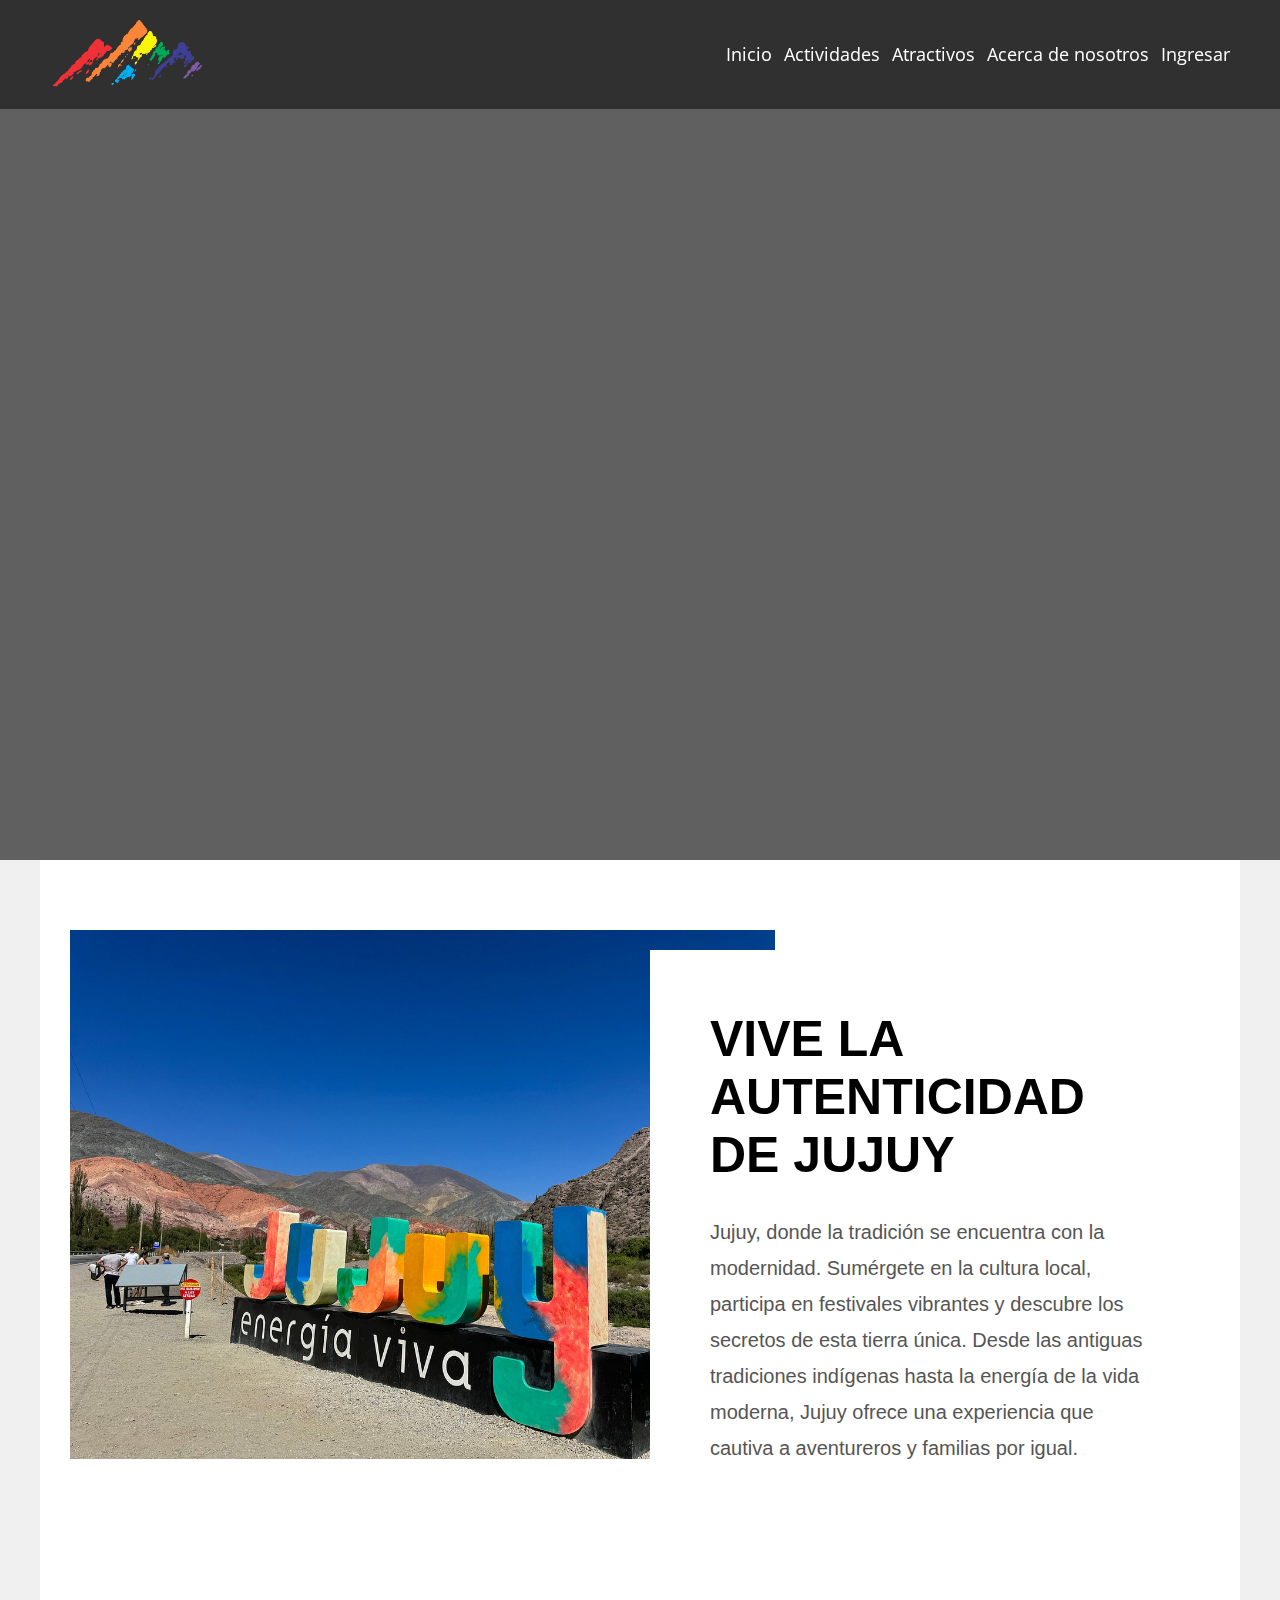
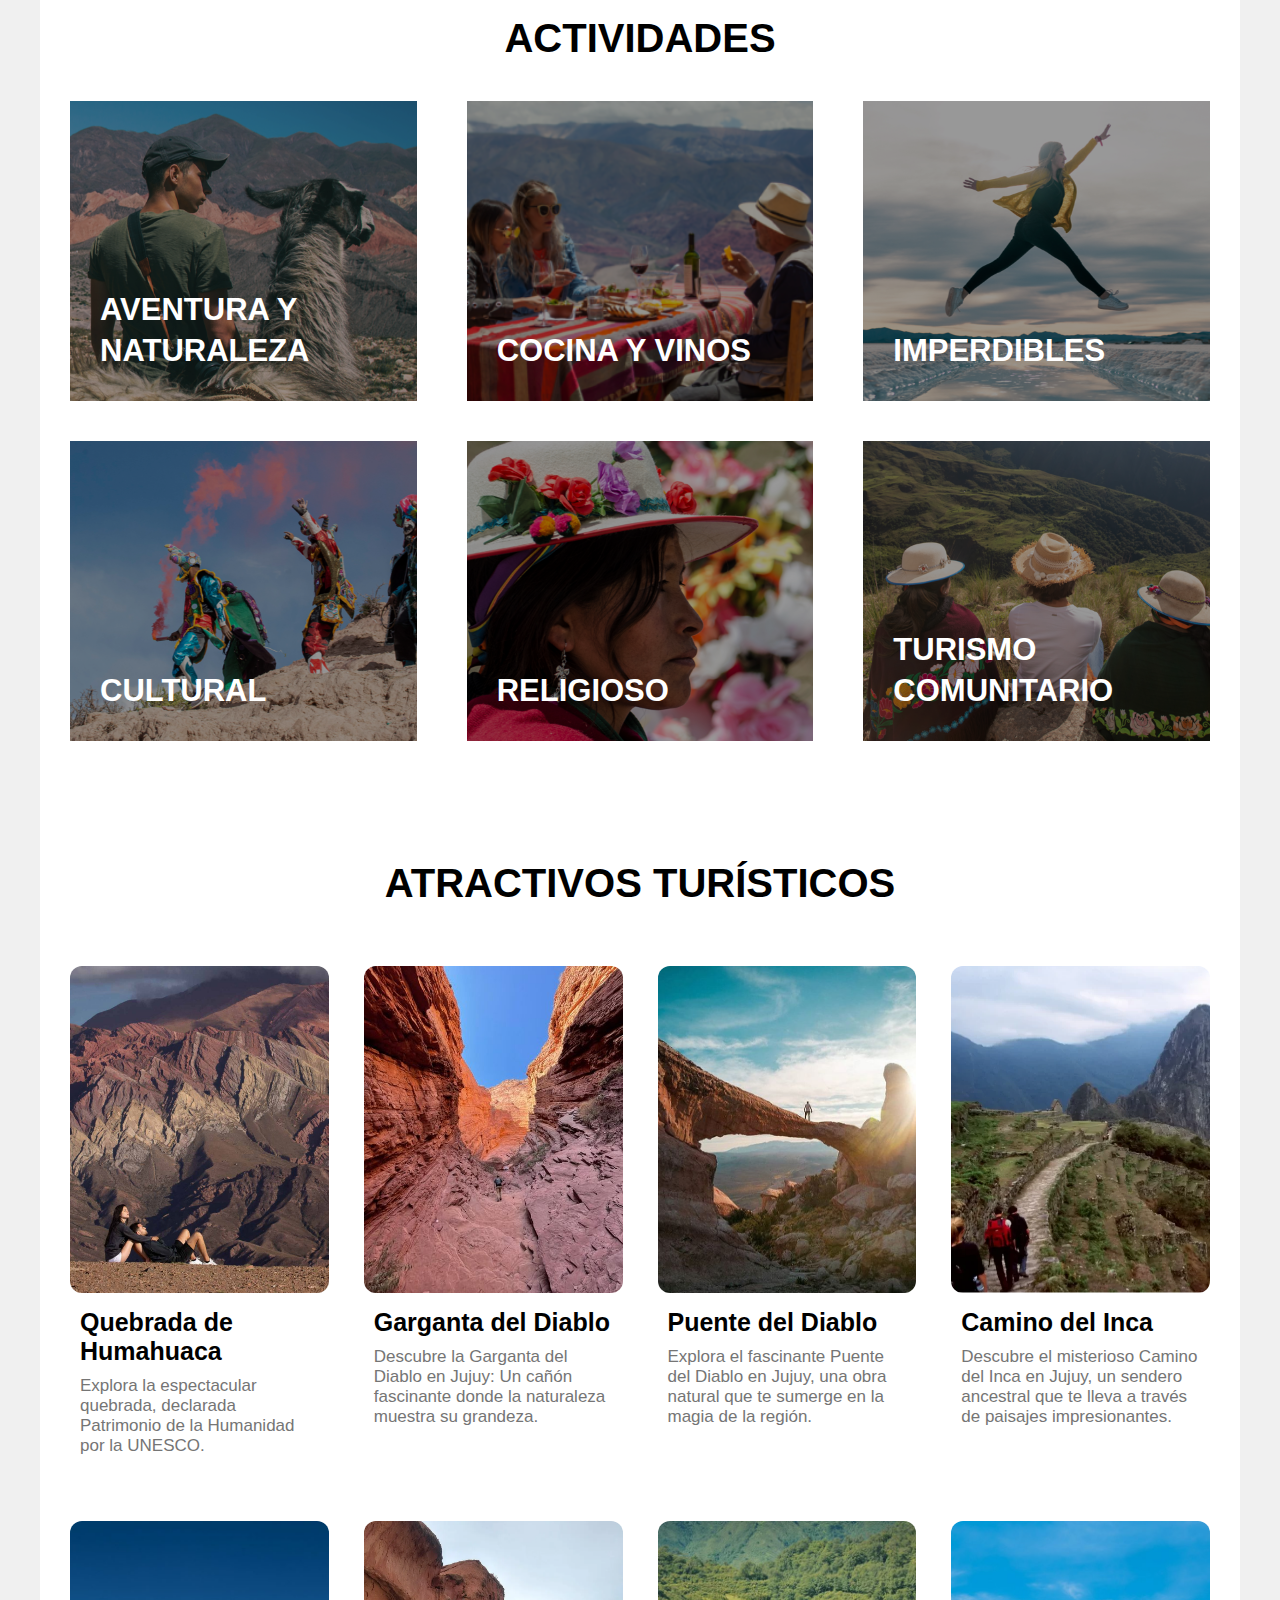
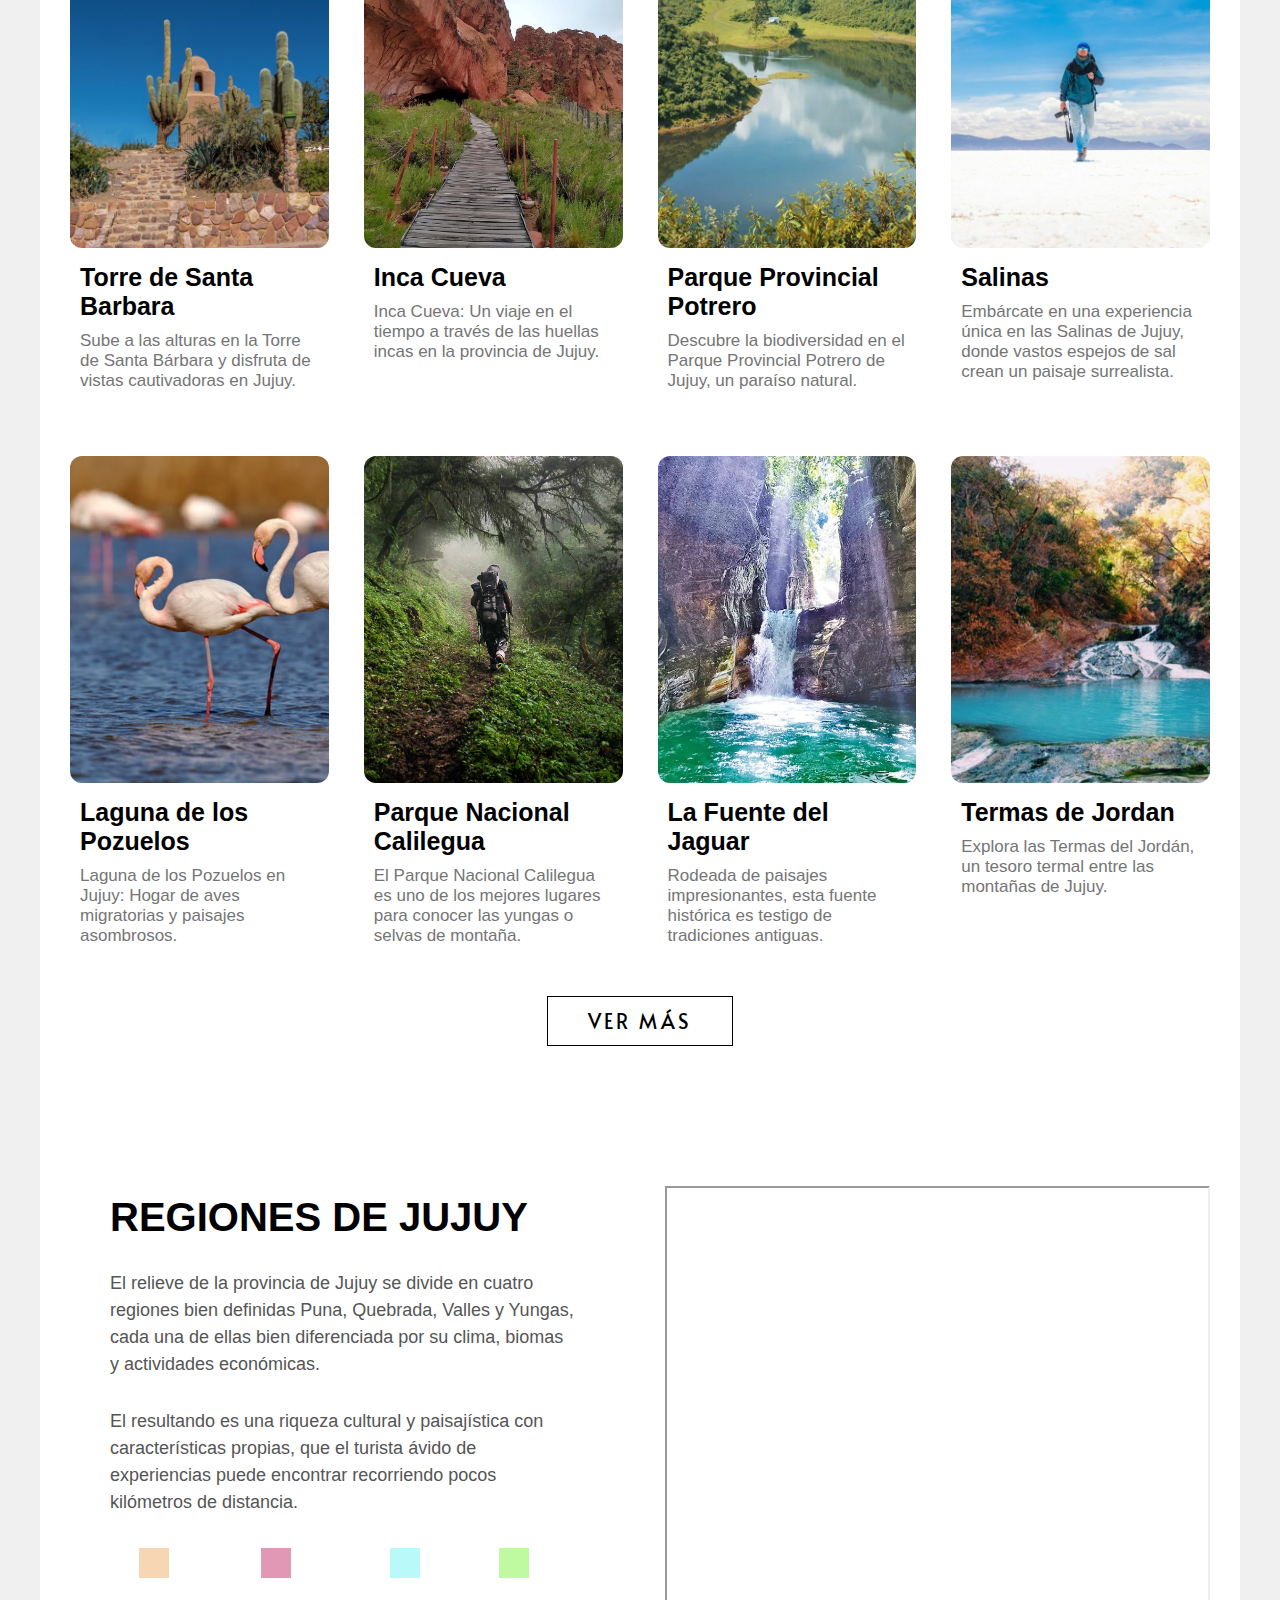
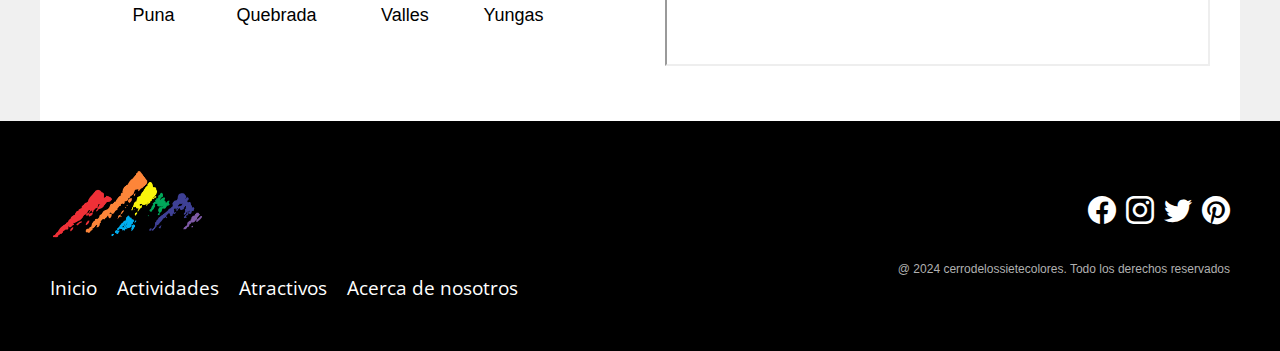
==== commit cb135b6e: "add images in tourist attraction section and favicon" ====
--- a/index.html
+++ b/index.html
@@ -4,6 +4,7 @@
 <head>
   <meta charset="UTF-8">
   <meta name="viewport" content="width=device-width, initial-scale=1.0">
+  <link rel="icon" type="image/jpg" href="/assets/logo/favicon-32x32.png">
   <link rel="stylesheet" href="https://cdn.jsdelivr.net/npm/bootstrap-icons@1.11.3/font/bootstrap-icons.min.css">
   <link rel="stylesheet" href="/css/main.css">
   <title>Cerros7Colores</title>
@@ -94,7 +95,7 @@
           <h2>TURISMO COMUNITARIO</h2>
         </div>
       </div>
-      <button class="btn">Ver más</button>
+      <!-- <button class="btn">Ver más</button> -->
     </div>
   </main>
 
@@ -114,53 +115,78 @@
     <h2 class="attractions__title">Atractivos Turísticos</h2>
 
     <div class="atractions__cards">
-      <div class="attraction-card">
-        <img src="/assets/images-turisticos/humahuaca-jujuy-argentina.jpg" alt="Atractivo 1">
-        <h3>Quebrada</h3>
-        <p>Hornillos, Maimará, Pucará deTilcara, Uquía, tropico y .....</p>
-      </div>
-
-      <div class="attraction-card">
-        <img src="/assets/images/Img_Cerro7Colores.png" alt="Atractivo 2">
+
+      <div class="attraction-card">
+        <img src="/assets/images-turisticos/Quebrada-de-Humahuaca-Cuadrado.png" alt="Atractivo 6">
         <h3>Quebrada de Humahuaca</h3>
         <p>Explora la espectacular quebrada, declarada Patrimonio de la Humanidad por la UNESCO.</p>
       </div>
-      <div class="attraction-card">
-        <img src="/assets/images-turisticos/Quebrada-de-Humahuaca-Cuadrado.png" alt="Atractivo 2">
-        <h3>Quebrada de Humahuaca</h3>
-        <p>Explora la espectacular quebrada, declarada Patrimonio de la Humanidad por la UNESCO.</p>
-      </div>
-      <div class="attraction-card">
-        <img src="/assets/images-turisticos/photographer-in-salar.jpg" alt="Atractivo 2">
+
+      <div class="attraction-card">
+        <img src="/assets/images-turisticos/Garganta-del-Diablo-1.jpg" alt="Atractivo 2">
+        <h3>Garganta del Diablo</h3>
+        <p>Descubre la Garganta del Diablo en Jujuy: Un cañón fascinante donde la naturaleza muestra su grandeza.</p>
+      </div>
+      <div class="attraction-card">
+        <img src="/assets/images-turisticos/Puente-del-Diablo-Tres-Cruces.png" alt="Atractivo 3">
+        <h3>Puente del Diablo</h3>
+        <p>Explora el fascinante Puente del Diablo en Jujuy, una obra natural que te sumerge en la magia de la región.
+        </p>
+      </div>
+      <div class="attraction-card">
+        <img src="/assets/images-turisticos/Camino-del-inca.png" alt="Atractivo 4">
+        <h3>Camino del Inca</h3>
+        <p>Descubre el misterioso Camino del Inca en Jujuy, un sendero ancestral que te lleva a través de paisajes
+          impresionantes.</p>
+      </div>
+
+      <div class="attraction-card">
+        <img src="/assets/images-turisticos/humahuaca-jujuy-argentina.jpg" alt="Atractivo 1">
+        <h3>Torre de Santa Barbara</h3>
+        <p>Sube a las alturas en la Torre de Santa Bárbara y disfruta de vistas cautivadoras en Jujuy.</p>
+      </div>
+      <div class="attraction-card">
+        <img src="/assets/images-turisticos/inca-cueva.webp" alt="Atractivo 5">
+        <h3>Inca Cueva</h3>
+        <p>Inca Cueva: Un viaje en el tiempo a través de las huellas incas en la provincia de Jujuy.</p>
+      </div>
+
+
+      <div class="attraction-card">
+        <img src="/assets/images-turisticos/Parque-Provincial-Potrero.webp" alt="Atractivo 7">
+        <h3>Parque Provincial Potrero</h3>
+        <p>Descubre la biodiversidad en el Parque Provincial Potrero de Jujuy, un paraíso natural.</p>
+      </div>
+      <div class="attraction-card">
+        <img src="/assets/images-turisticos/photographer-in-salar.jpg" alt="Atractivo 8">
         <h3>Salinas</h3>
-        <p>Purmamarca, Cerro de 7 Colores, Cuesta de Lipan, Ojitos del Salar.</p>
-      </div>
-      <div class="attraction-card">
-        <img src="/assets/images-turisticos/reyes-river-jujuy-argentina.jpg" alt="Atractivo 2">
-        <h3>Yalas y Reyes</h3>
-        <p>Explora la espectacular quebrada, declarada Patrimonio de la Humanidad por la UNESCO.</p>
-      </div>
-      <div class="attraction-card">
-        <img src="/assets/images-turisticos/serrania-de-hornocal.jpg" alt="Atractivo 2">
-        <h3>Hornocal</h3>
-        <p>Contempla la majestuosidad de los 14 colores que adornan la Montaña de Hornocal en Jujuy, un fenómeno
-          geológico único en el mundo.</p>
-      </div>
-      <div class="attraction-card">
-        <img src="/assets/images-turisticos/waterfall.jpg" alt="Atractivo 2">
-        <h3>Las Yungas</h3>
-        <p>Explora las Yungas: Naturaleza en su Máxima Expresión.</p>
-      </div>
-      <div class="attraction-card">
-        <img src="/assets/images-turisticos/Calilegua-Yungas.png" alt="Atractivo 2">
-        <h3>Las Yungas</h3>
+        <p>Embárcate en una experiencia única en las Salinas de Jujuy, donde vastos espejos de sal crean un paisaje
+          surrealista.
+        </p>
+      </div>
+      <div class="attraction-card">
+        <img src="/assets/images-turisticos/Laguna-pozuelos-589x392.jpg" alt="Atractivo 9">
+        <h3>Laguna de los Pozuelos</h3>
+        <p>Laguna de los Pozuelos en Jujuy: Hogar de aves migratorias y paisajes asombrosos.</p>
+      </div>
+      <div class="attraction-card">
+        <img src="/assets/images-turisticos/Calilegua-Yungas.png" alt="Atractivo 10">
+        <h3>Parque Nacional Calilegua</h3>
         <p>El Parque Nacional Calilegua es uno de los mejores lugares para conocer las yungas o selvas de montaña.</p>
       </div>
-      <div class="attraction-card">
-        <img src="/assets/images-turisticos/termas-del-jardin.jpg" alt="Atractivo 2">
-        <h3>Termas de Reyes</h3>
-        <p>Parque Nacional Calilegua, mirador Río San Lorenzo, senderos y.</p>
-      </div>
+
+      <div class="attraction-card">
+        <img src="/assets/images-turisticos/La-Fuente-del-Jaguar.webp" alt="Atractivo 11">
+        <h3>La Fuente del Jaguar</h3>
+        <p>Rodeada de paisajes impresionantes, esta fuente histórica es testigo de tradiciones antiguas.</p>
+      </div>
+
+      <div class="attraction-card">
+        <img src="/assets/images-turisticos/Termas-jordan-jujuy.jpg" alt="Atractivo 12">
+        <h3>Termas de Jordan</h3>
+        <p>Explora las Termas del Jordán, un tesoro termal entre las montañas de Jujuy.</p>
+      </div>
+
     </div>
     <button class="btn">Ver más</button>
   </section>
--- a/css/main.css
+++ b/css/main.css
@@ -86,7 +86,8 @@
 	padding: 2rem 5rem;
 } */
 .header {
-	background-color: #009ace;
+	/* background-color: #009ace; */
+	background-color: var(--black);
 	display: flex;
 	justify-content: space-between;
 	align-items: center;
@@ -244,7 +245,7 @@
 .activities__grid > div > h2 {
 	color: var(--white);
 	/* font-size: 2.9rem; */
-	font-size: clamp(2.9rem, 3vw, 3.3rem);
+	font-size: clamp(2.9rem, 3vw, 3.1rem);
 	line-height: 1.3;
 	z-index: 1;
 }
@@ -384,7 +385,7 @@
 .attraction-card p {
 	padding: 0 10px 10px 10px;
 	color: #757575;
-	font-size: 1.7rem;
+	/* font-size: 1.7rem; */
 }
 
 .attractions .btn {
@@ -514,6 +515,10 @@
 		display: grid;
 		grid-template-columns: repeat(2, 1fr);
 		gap: 2.5rem;
+	}
+
+	.attraction-card p {
+		font-size: 1.7rem;
 	}
 }
 
